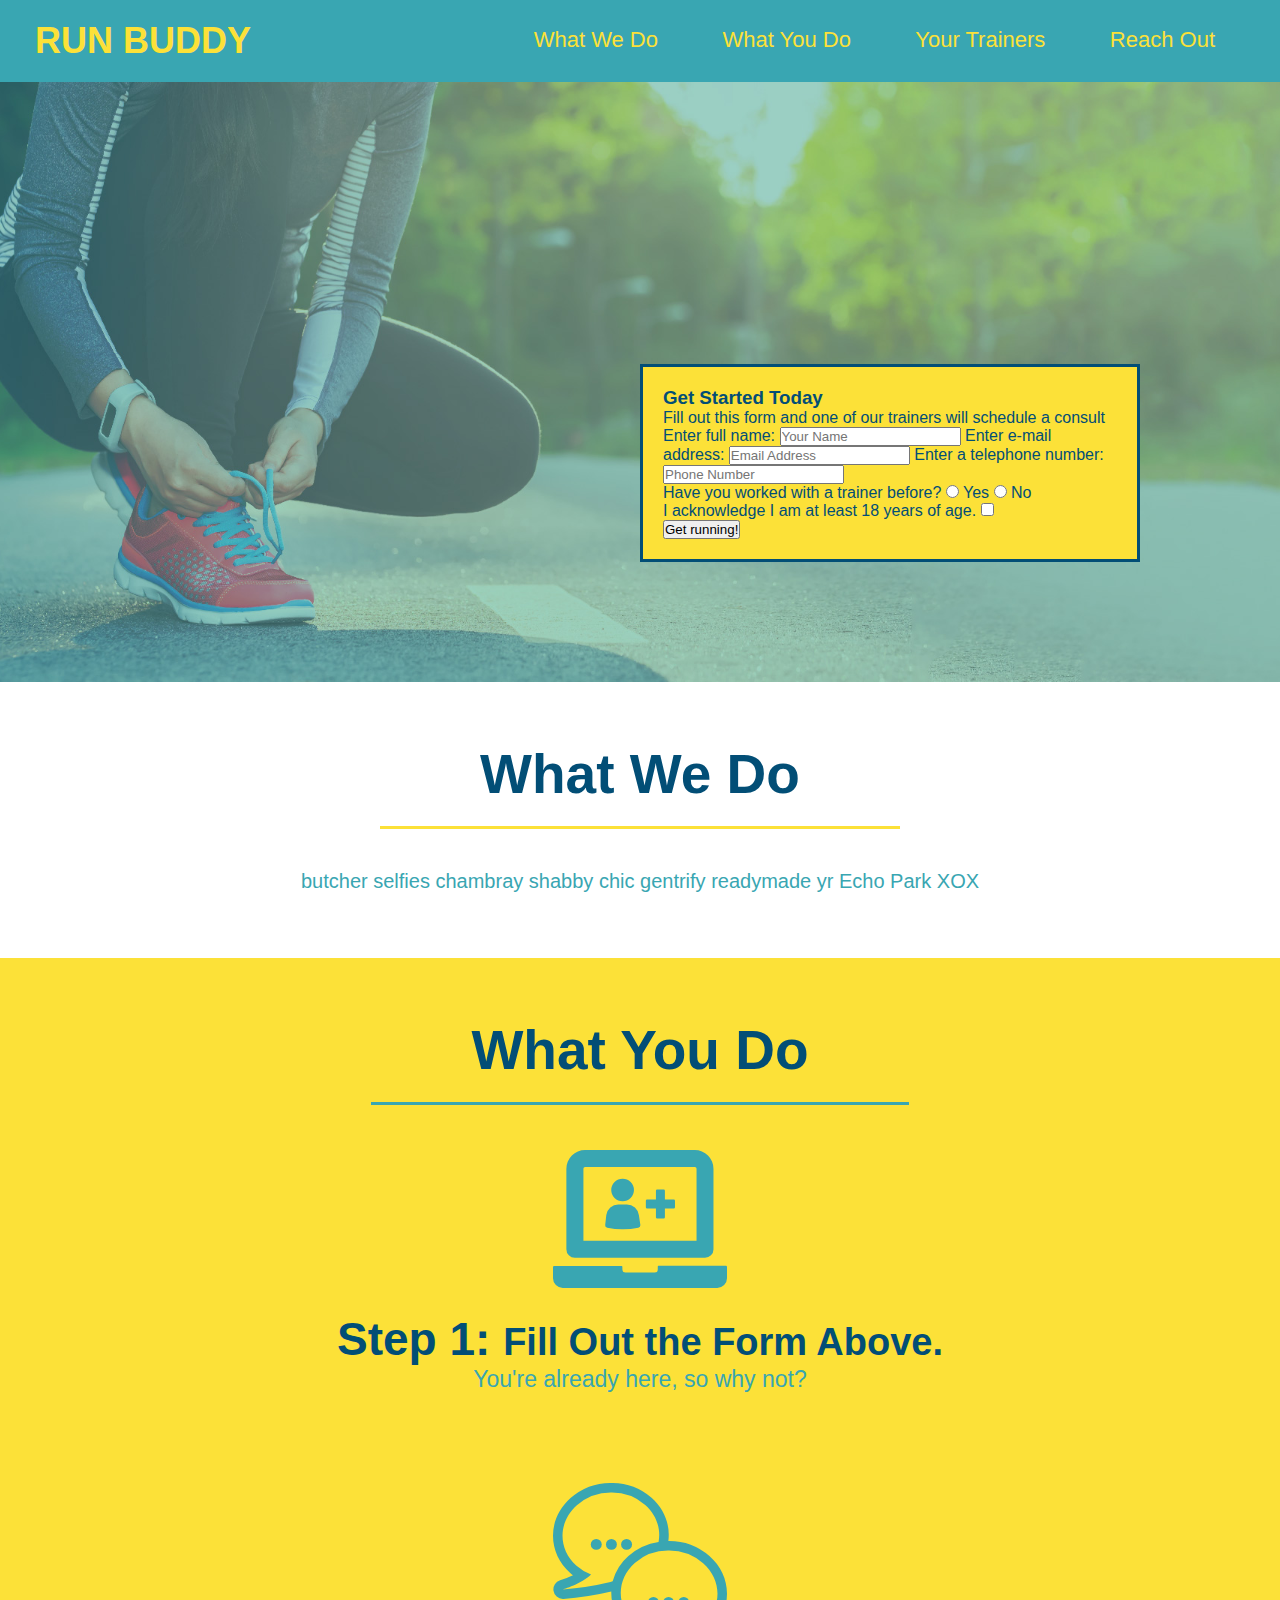
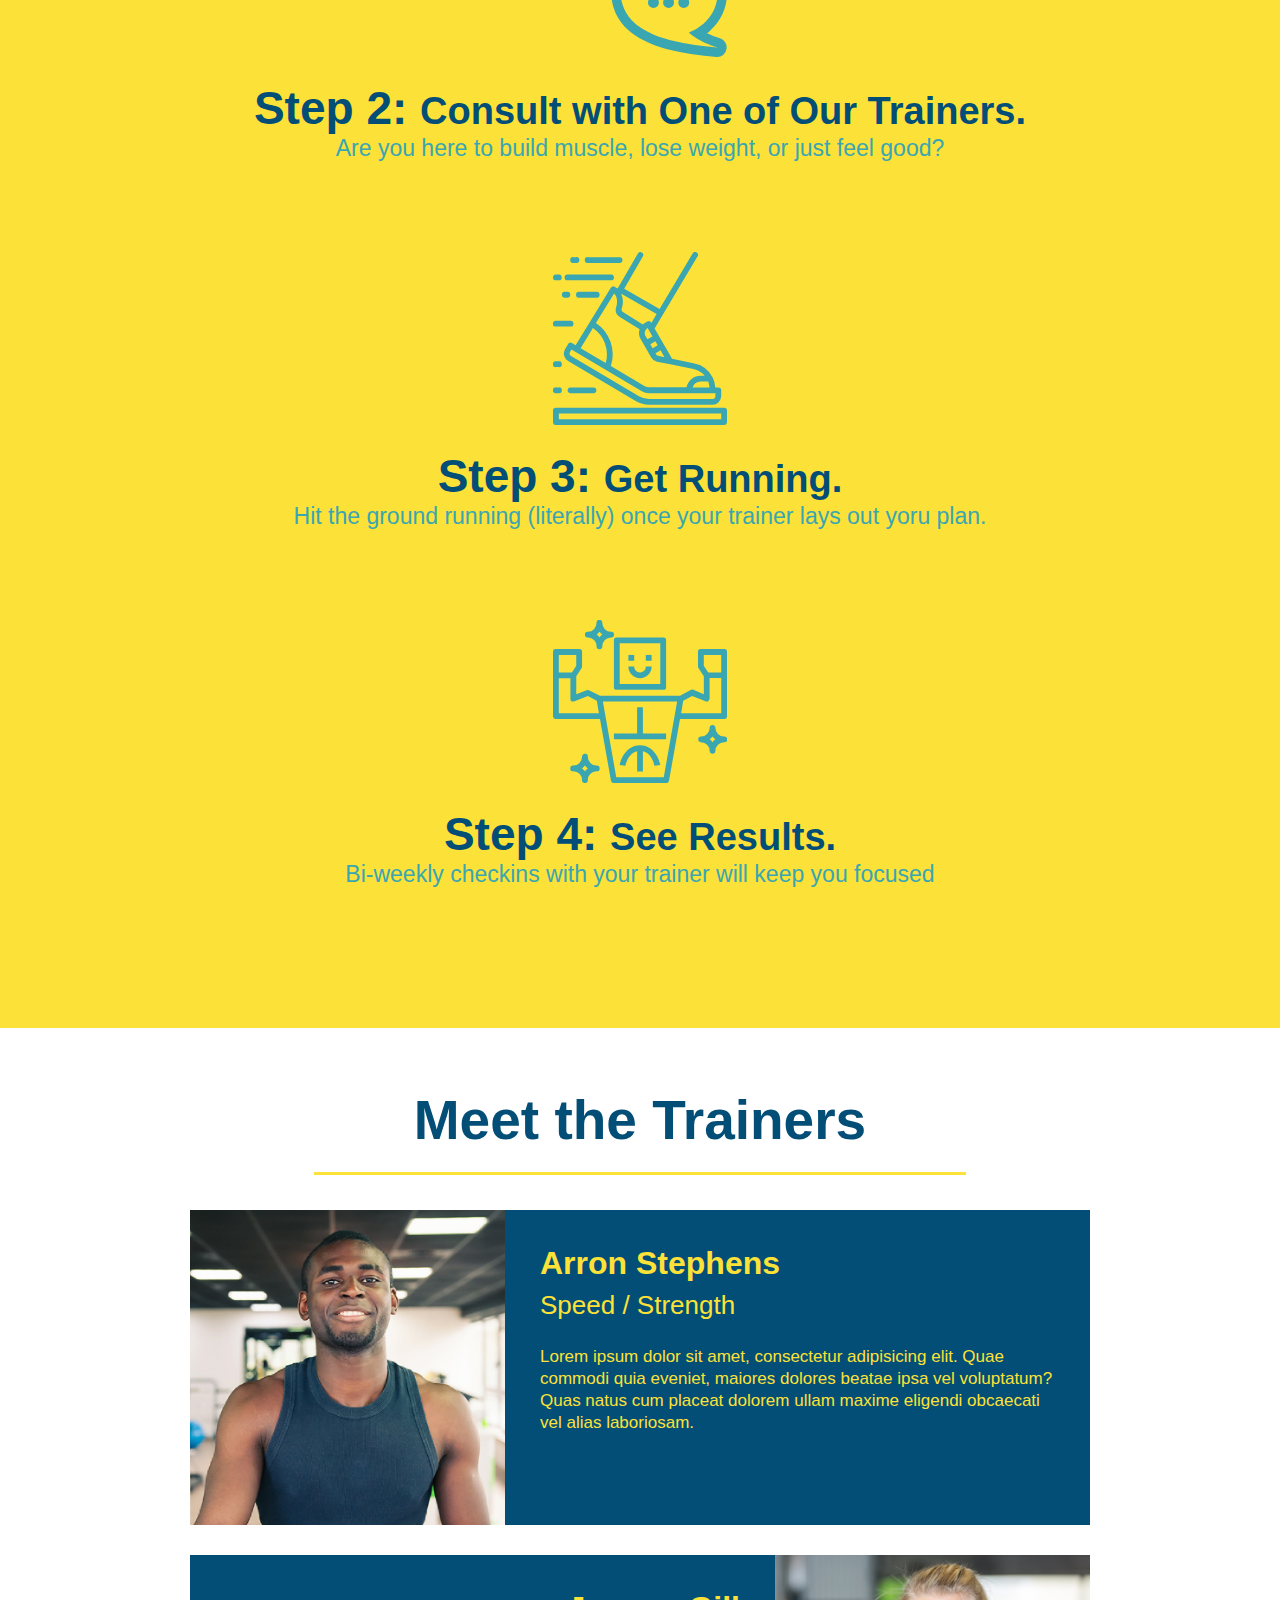
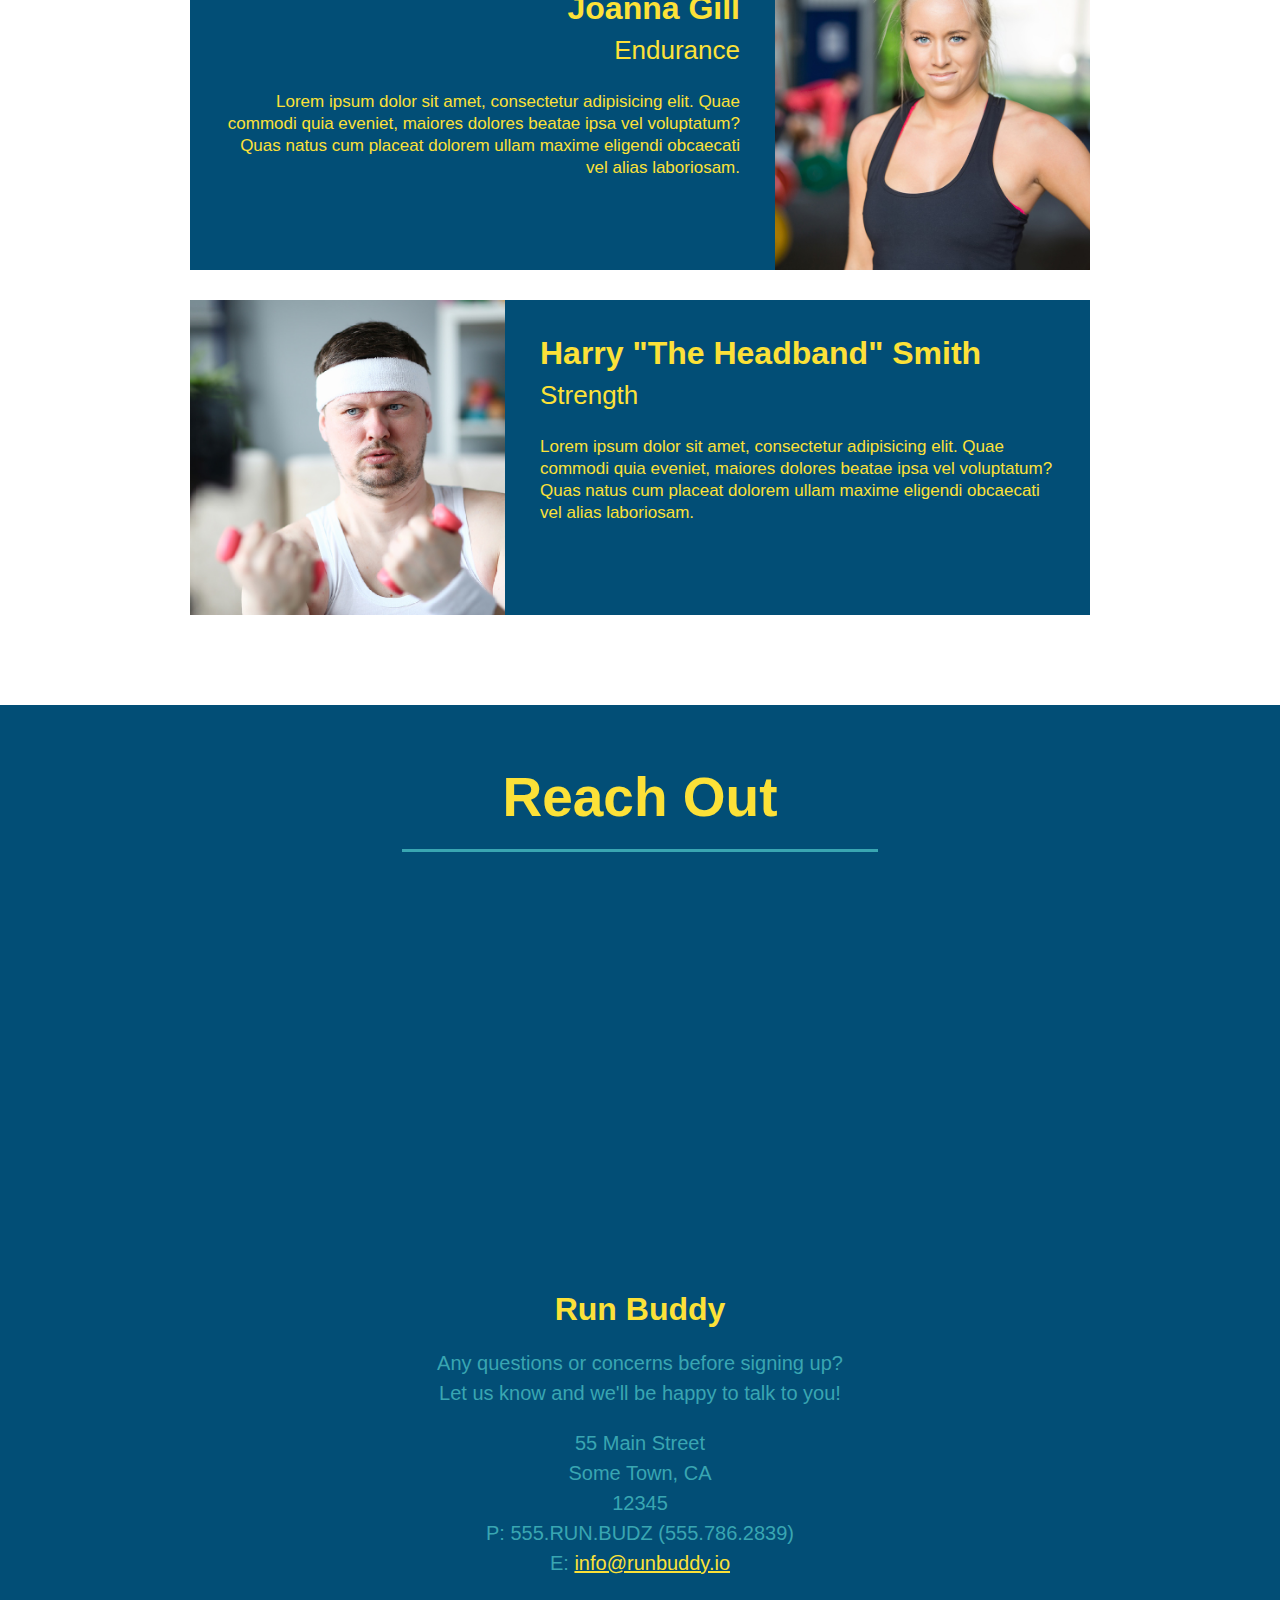
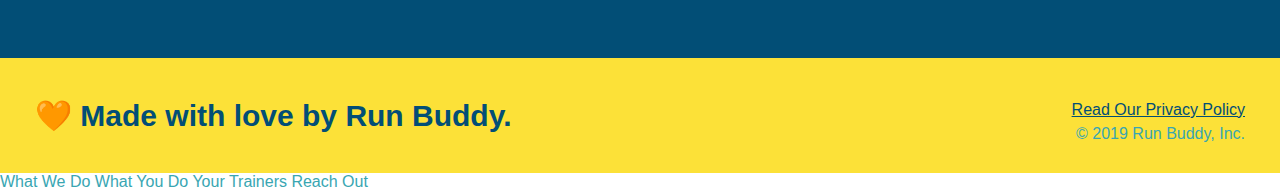
==== index.html @ 3f88b94c "privacy policy" ====
<!DOCTYPE html>
 <lang ="en">
    <head>
        <meta charset="UTF-8" />
        <title>Run Buddy</title>
        <link rel="stylesheet" href="./assets/css/style.css"/> 
    </head>
    
    <body>
        <!--navigation-->
        <header>
            <h1>
                <a href="/">RUN BUDDY</a>
            </h1>
            <nav><!-- Unordered list element -->
                <ul>
                <!-- List item element-->
                    <li>
                    <!-- Anchor element-->
                        <a href="#what-we-do">What We Do</a>
                    </li>
                    <li>
                        <a href="#what-you-do">What You Do</a>
                    </li>
                    <li>
                        <a href="#your-trainers">Your Trainers</a>
                    </li>
                    <li>
                        <a href="#reach-out">Reach Out</a>
                    </li>
                </ul>
            </nav>
        </header>

        <!--hero/jumbotron-->
        <section class="hero">
            <div class="hero-form">
                <h3>Get Started Today</h3>
                <p>Fill out this form and one of our trainers will schedule a consult</p>
                <!--Add form element-->
                <form>
                    <label for="name">Enter full name:</label>
                    <input type="text" placeholder="Your Name" name="name" id="name" />
                    <label for="email">Enter e-mail address:</label>
                    <input type="email" placeholder="Email Address" name="email" id="email"/>
                    <label for="phone">Enter a telephone number:</label>
                    <input type="tel" placeholder="Phone Number" name="phone" id="phone"/>
                    <p>
                        Have you worked with a trainer before?
                        <input type="radio" name="trainer-confirm" id="trainer-yes" />
                        <label for="trainer-yes">Yes</label>
                        <input type="radio" name="trainer-confirm" id="trainer-no"/>
                        <label for="trainer-no">No</label>
                    </p>
                    <p>
                        <label for="checkbox">
                            I acknowledge I am at least 18 years of age.
                        </label>
                        <input type="checkbox" name="age-confirm" id="age-confirm"/>
                    </p>
                    <button type="submit">
                        Get running!
                    </button>
                </form>
            </div>
        </section>
        <!--End hero-->
        <!--"what we do" section-->
        <section id="what-we-do" class="intro">
            <h2 class="section-title primary-border">What We Do</h2>
            <p>
                butcher selfies chambray shabby chic gentrify readymade yr Echo Park XOX
            </p>
        </section>

        <!--"what you do" section-->
        <section id="what-you-do" class="steps">
            <h2 class="section-title secondary-border">What You Do</h2>

            <div>
                <img src="./assets/images/step-1.svg" alt="" />
                <h3>Step 1: <span>Fill Out the Form Above.</span></h3>
                <p>You're already here, so why not?</p>
            </div>

            <div>
                <img src="./assets/images/step-2.svg" alt=""/>
                <h3>Step 2: <span>Consult with One of Our Trainers.</span></h3>
                <p>Are you here to build muscle, lose weight, or just feel good?</p>
            </div>

            <div>
                <img src="./assets/images/step-3.svg" alt=""/>
                <h3>Step 3: <span>Get Running.</span></h3>
                <p>Hit the ground running (literally) once your trainer lays out yoru plan.</p>
            </div>

            <div>
                <img src="./assets/images/step-4.svg" alt=""/>
                <h3>Step 4: <span>See Results.</span></h3>
                <p>Bi-weekly checkins with your trainer will keep you focused</p>
            </div>
        </section>

        <!--"meet the trainers" section-->
        <section id="your-trainers" class="trainers">
            <h2 class="section-title primary-border">Meet the Trainers</h2>
            <article class="trainer">
                <img src="./assets/images/trainer-1.jpg" alt="Arron Stephens in his workout clothes, ready to pump iron" />
                <div class="trainer-bio text-left">
                    <h3>Arron Stephens</h3>
                    <h4>Speed / Strength</h4>
                    <p>
                        Lorem ipsum dolor sit amet, consectetur adipisicing elit. Quae commodi quia eveniet, maiores dolores beatae ipsa vel voluptatum? Quas natus cum placeat dolorem ullam maxime eligendi obcaecati vel alias laboriosam.
                    </p>
                </div>
            </article>

            <article class="trainer">
                <div class="trainer-bio text-right">
                    <h3>Joanna Gill</h3>
                    <h4>Endurance</h4>
                    <p>
                        Lorem ipsum dolor sit amet, consectetur adipisicing elit. Quae commodi quia eveniet, maiores dolores beatae ipsa vel voluptatum? Quas natus cum placeat dolorem ullam maxime eligendi obcaecati vel alias laboriosam.
                    </p>
                </div>
                <img src="./assets/images/trainer-2.jpg" alt="Joanna Gill cooling off after a workout." />
            </article>

            <article class="trainer">
                <img src="./assets/images/trainer-3.jpg" alt="Harry Smith wearing a headband and lifting comically small pink weights." />
                <div class="trainer-bio text-left">
                    <h3>Harry "The Headband" Smith</h3>
                    <h4>Strength</h4>
                    <p>
                        Lorem ipsum dolor sit amet, consectetur adipisicing elit. Quae commodi quia eveniet, maiores dolores beatae ipsa vel voluptatum? Quas natus cum placeat dolorem ullam maxime eligendi obcaecati vel alias laboriosam.
                    </p>
                </div>
            </article>
        </section>

        <!--"reach out" section-->
        <section id="reach-out" class="contact">
            <h2 class="section-title secondary-border">Reach Out</h2>
            <div class="contact-info">
                <iframe
                src="https://www.google.com/maps/embed?pb=!1m18!1m12!1m3!1d3448.711179416343!2d-81.61098328448143!3d30.188243318719316!2m3!1f0!2f0!3f0!3m2!1i1024!2i768!4f13.1!3m3!1m2!1s0x88e5c95e7682c1e1%3A0xcb2c63f0a51d04d1!2s10369%20Tawa%20Trail%2C%20Jacksonville%2C%20FL%2032257!5e0!3m2!1sen!2sus!4v1603055325227!5m2!1sen!2sus" 
                height="400"
                width="400"
                frameborder="0" 
                style="border:0;" 
                allowfullscreen=""
                >
                </iframe>
            </div>
            <div class="contact-info">
                <h3>Run Buddy</h3>
                <p>
                    Any questions or concerns before signing up?
                    <br />
                    Let us know and we'll be happy to talk to you!
                </p>
                <address>
                    55 Main Street <br />
                    Some Town, CA <br />
                    12345<br />
                    P: 555.RUN.BUDZ (555.786.2839)<br/>
                    E: <a href="mailto:info@runbuddy.io">info@runbuddy.io</a>
                </address>
            </div>
        </section>

        <!--footer-->
        <footer>
            <h2> &#129505 Made with love by Run Buddy.</h2>
            <div>
                <a href="./privacypolicy.html">Read Our Privacy Policy</a><br />
                &copy; 2019 Run Buddy, Inc.
            </div>
        </footer>
        What We Do What You Do Your Trainers Reach Out
    </body>
</html>
---- assets/css/style.css ----
* {
    margin: 0;
    padding: 0;
    box-sizing: border-box;
}

body {
    /* I'm a CSS comment! */
    color: #39a6b2;
    font-family: Helvetica, Arial, sans-serif;
}
header {
    padding: 20px 35px;
    background-color: #39a6b2;
}
header h1 {
    font-weight: bold;
    font-size: 36px;
    color: #fce138;
    margin: 0;
    display: inline;
}

header a {
    text-decoration: none;
    color:#fce138;
}

header nav {
    float: right;
    margin: 7px 0;
}

header nav ul li {
    display: inline;
}

header nav ul li a{
    margin: 0 30px;
    font-weight: lighter;
    font-size: 22px;
}

footer{
    background: #fce138;
    width: 100%;
    padding: 40px 35px;
}

footer h2{
    display: inline;
    color: #024e76;
    font-size: 30px;
    margin: 0;
}

footer div{
    float:right;
    line-height: 1.5;
    text-align: right;
}

footer a {
    color: #024e76;
}
section {
    padding: 60px;
}
.hero {
    background-image: url("../images/hero-bg.jpg");
    height: 600px;
    background-size: cover;
    background-position: center;
    position: relative;
}
.hero-form {
    background-color: #fce138;
    padding: 20px;
    width: 500px;
    color: #024e76;
    border: solid 3px #024e76;
    position: absolute;
    bottom: 120px;
    right: 140px;
}

.intro {
    text-align: center;
}


.intro p {
    line-height: 1.7;
    color: #39a6b2;
    width: 80%;
    font-size: 20px;
    margin: 0 auto;
}

.steps {
    text-align: center;
    background: #fce138;
}

.section-title {
    font-size: 55px;
    display: inline-block;
    padding: 0 100px 20px 100px;
    border-bottom: 3px solid;
    margin-bottom: 35px;
    color: #024e76;
}

.primary-border {
    border-color: #fce138;
}

.secondary-border {
    border-color: #39a6b2;
}

.steps div{
    margin-bottom: 80px;
}

.steps img{
    width: 15%;
    margin: 10px 0;
}

.steps h3 {
    color: #024e76;
    font-size: 46px;
    margin-top: 10px;
}

.steps p {
    color: #39a6b2;
    font-size: 23px;
}

.steps span {
    font-size: 38px;
}

.trainers {
    text-align: center;
}

.trainer {
    width: 900px;
    margin: 0 auto 30px auto;
    background: #024e76;
    color: #fce138;
    overflow: auto;
}

.trainer img {
    width: 35%;
    float: left;
}

.trainer-bio {
    padding: 35px;
    float: left;
    width: 65%;
}

.text-left {
    text-align: left;
}

.text-right {
    text-align: right;
}

.trainer-bio h3 {
    font-size: 32px;
    margin-bottom: 8px;
}

.trainer-bio h4 {
    font-weight: lighter;
    font-size: 26px;
    margin-bottom: 25px;
}

.trainer-bio p {
    font-size: 17px;
    line-height: 1.3;
}

.contact {
    text-align: center;
    background: #024e76;
}


.contact h2 {
    color: #fce138;
}

.contact-info iframe {
    width: 400px;
    height: 400px;
}

.contact-info div {
    width: 410px;
    display: inline-block;
    vertical-align: top;
    text-align: left;
    margin: 30px 0 0 60px;
    color: white;
}

.contact-info h3 {
    color: #fce138;
    font-size: 32px;
}

.contact-info p, .contact-info address {
    margin: 20px 0;
    line-height: 1.5;
    font-size: 20px;
    font-style: normal;
}

.contact-info a {
    color: #fce138;
}
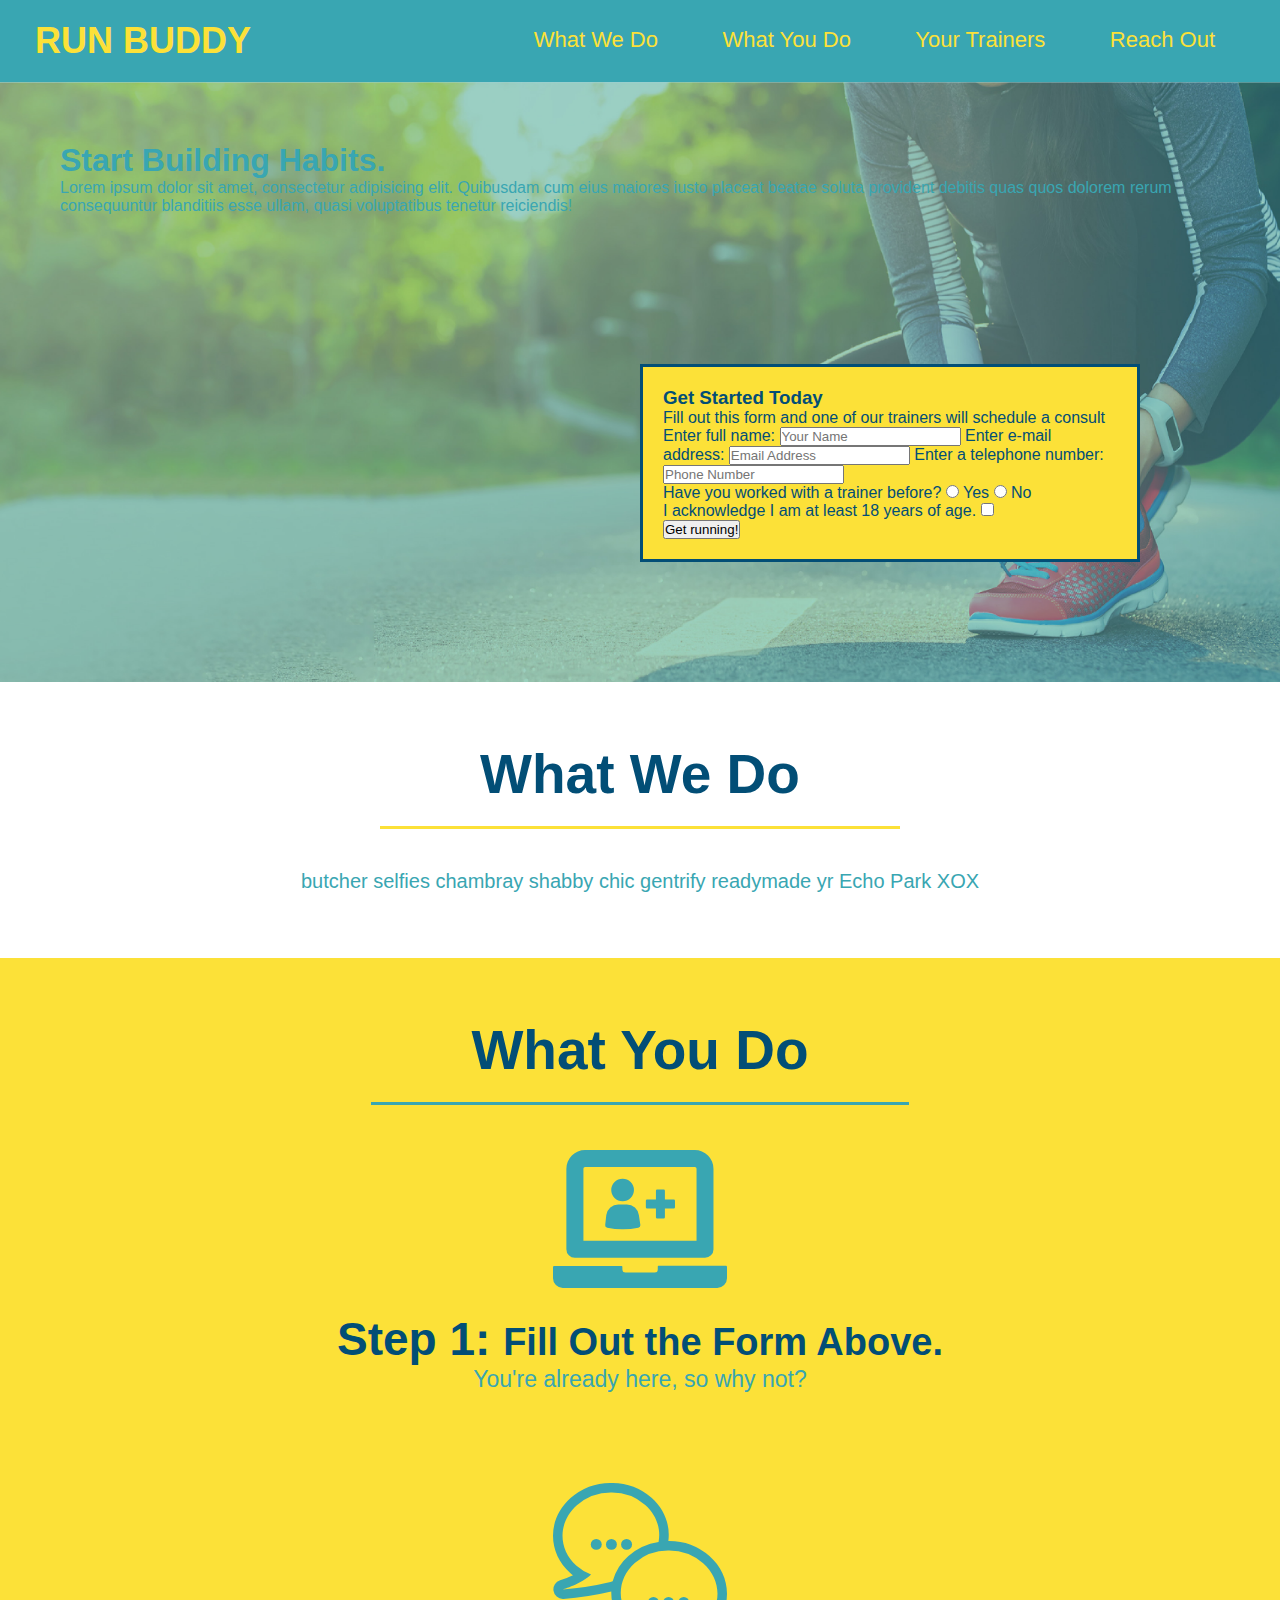
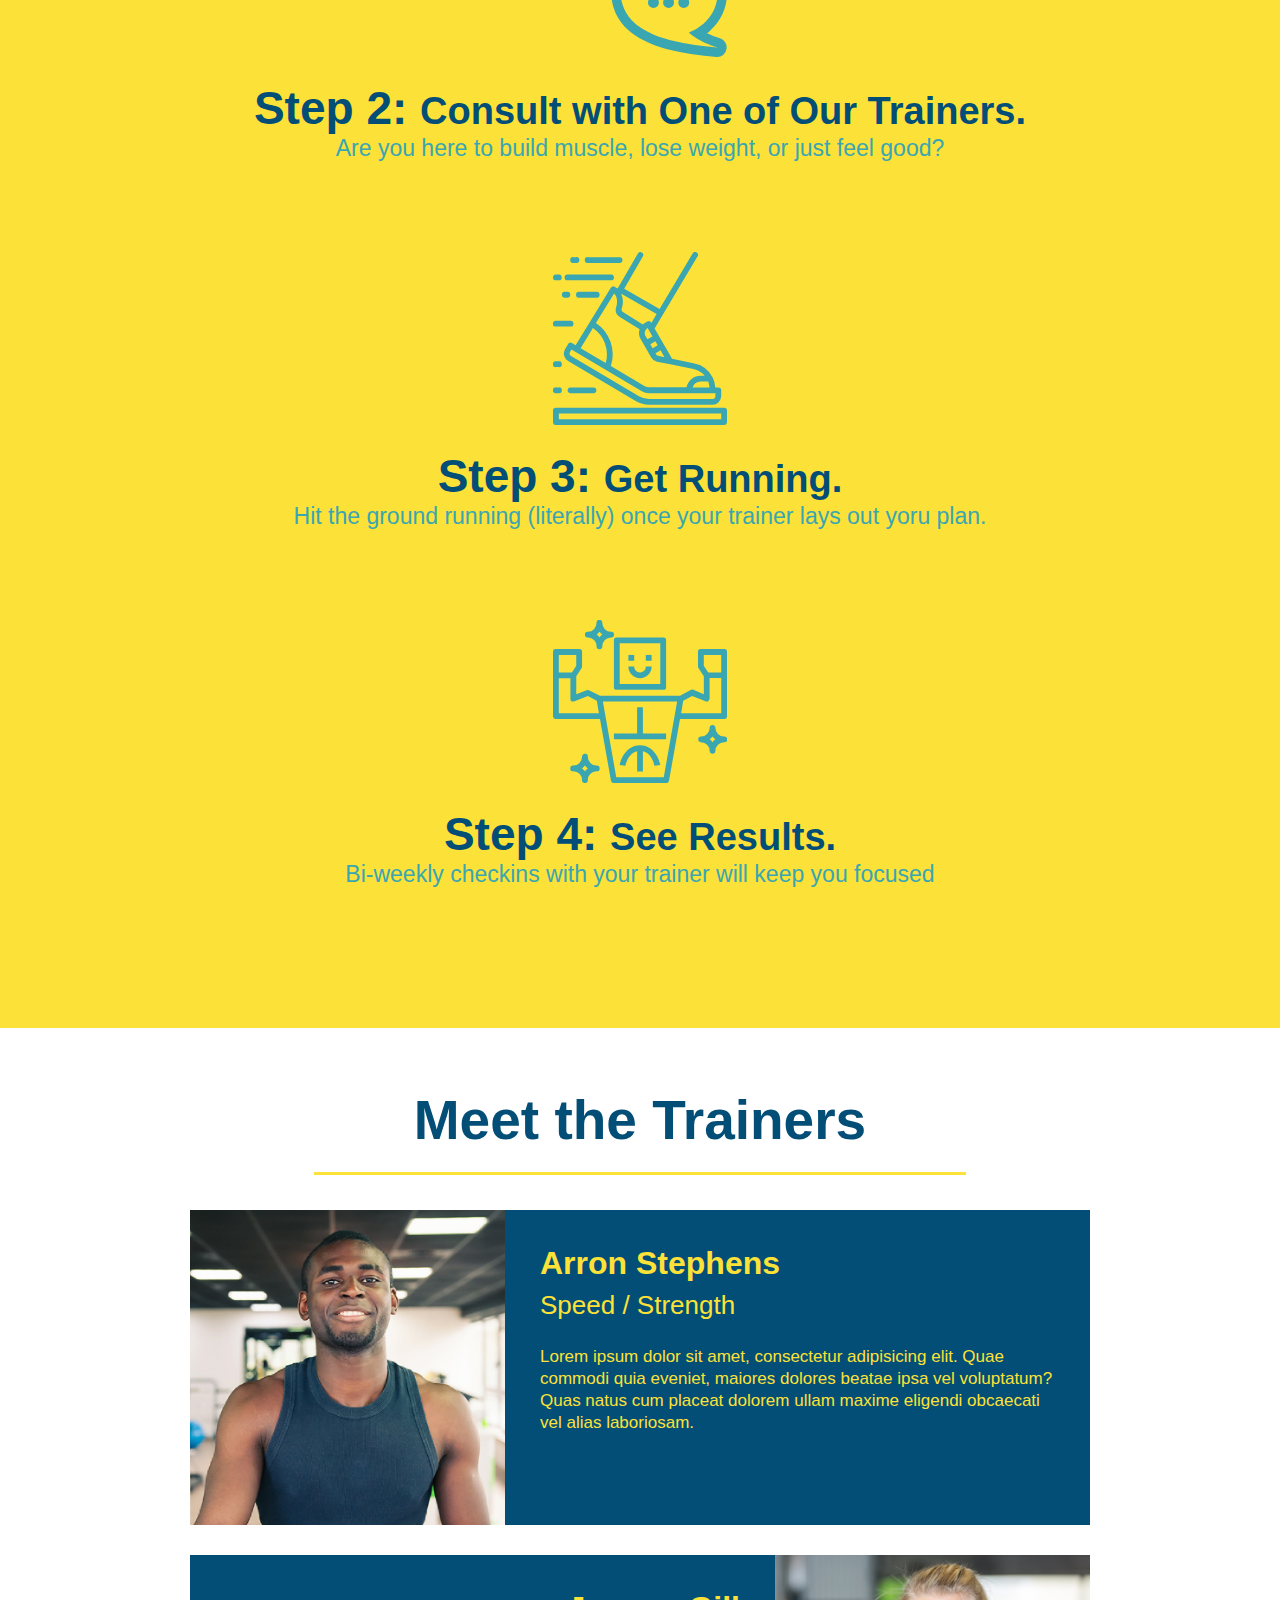
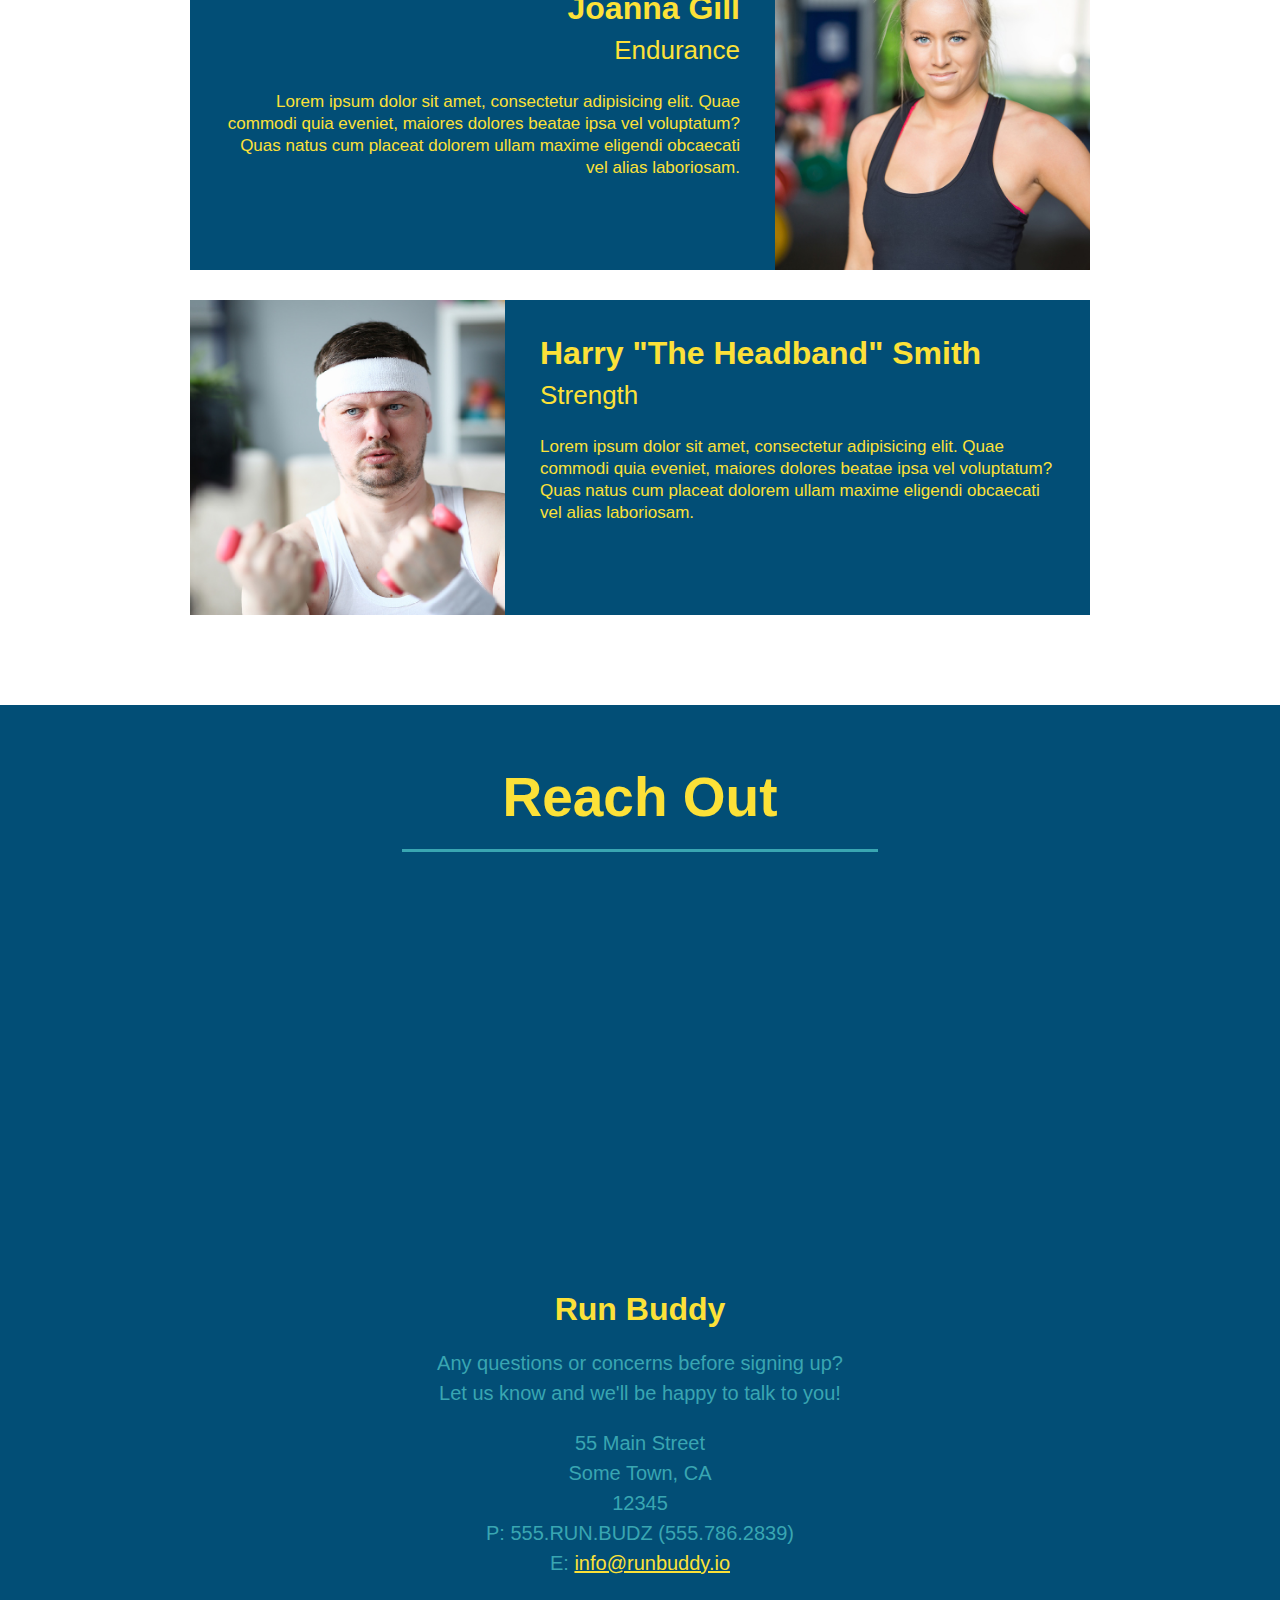
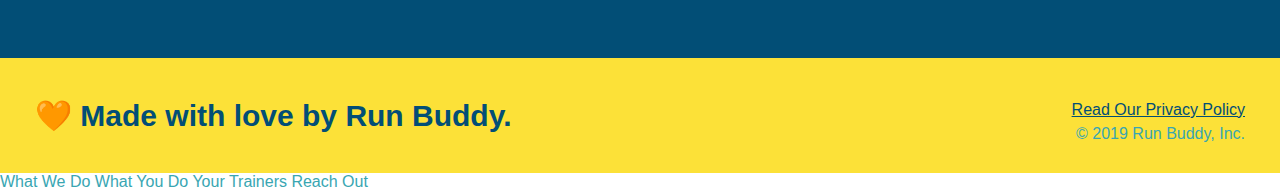
==== commit 4fa2de37: "add content to hero, replace image" ====
--- a/index.html
+++ b/index.html
@@ -34,6 +34,12 @@
 
         <!--hero/jumbotron-->
         <section class="hero">
+            <div>
+                <h1>Start Building Habits.</h1>
+                <p>
+                    Lorem ipsum dolor sit amet, consectetur adipisicing elit. Quibusdam cum eius maiores iusto placeat beatae soluta provident debitis quas quos dolorem rerum consequuntur blanditiis esse ullam, quasi voluptatibus tenetur reiciendis!
+                </p>
+            </div>
             <div class="hero-form">
                 <h3>Get Started Today</h3>
                 <p>Fill out this form and one of our trainers will schedule a consult</p>
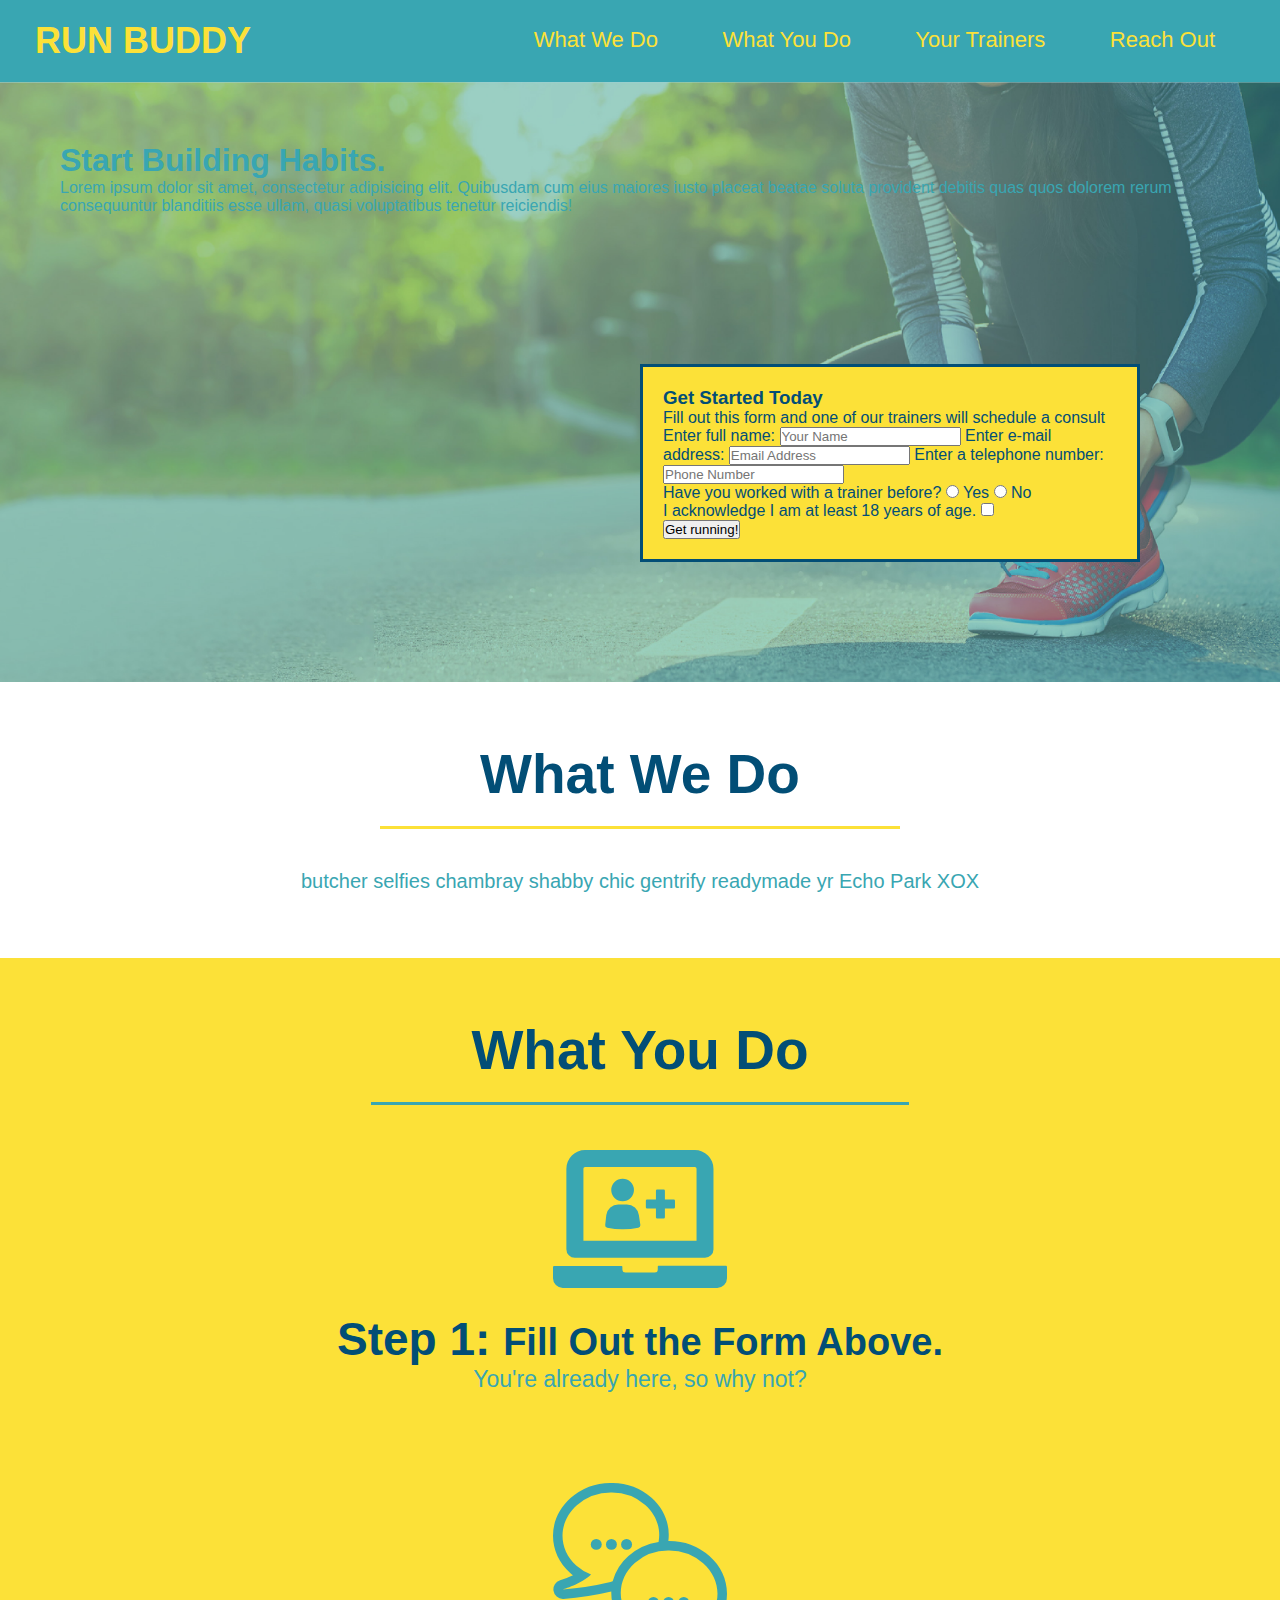
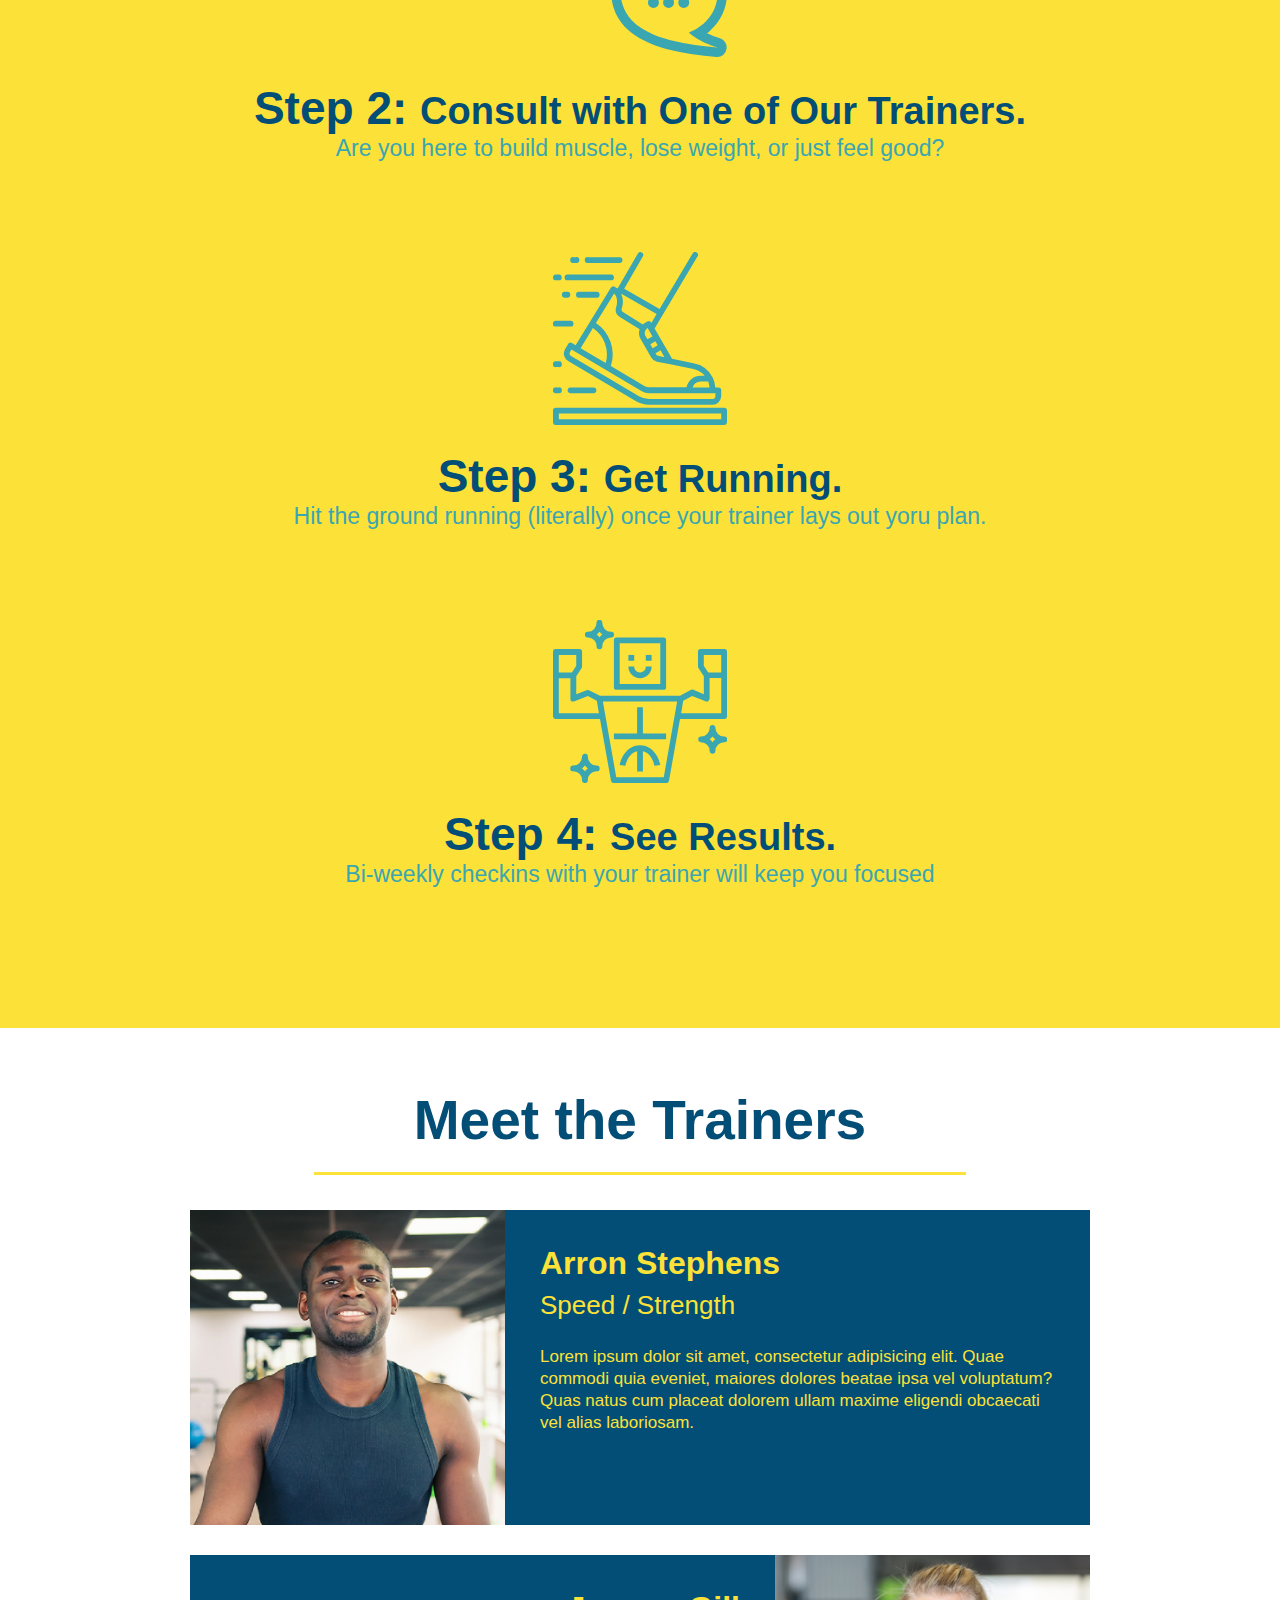
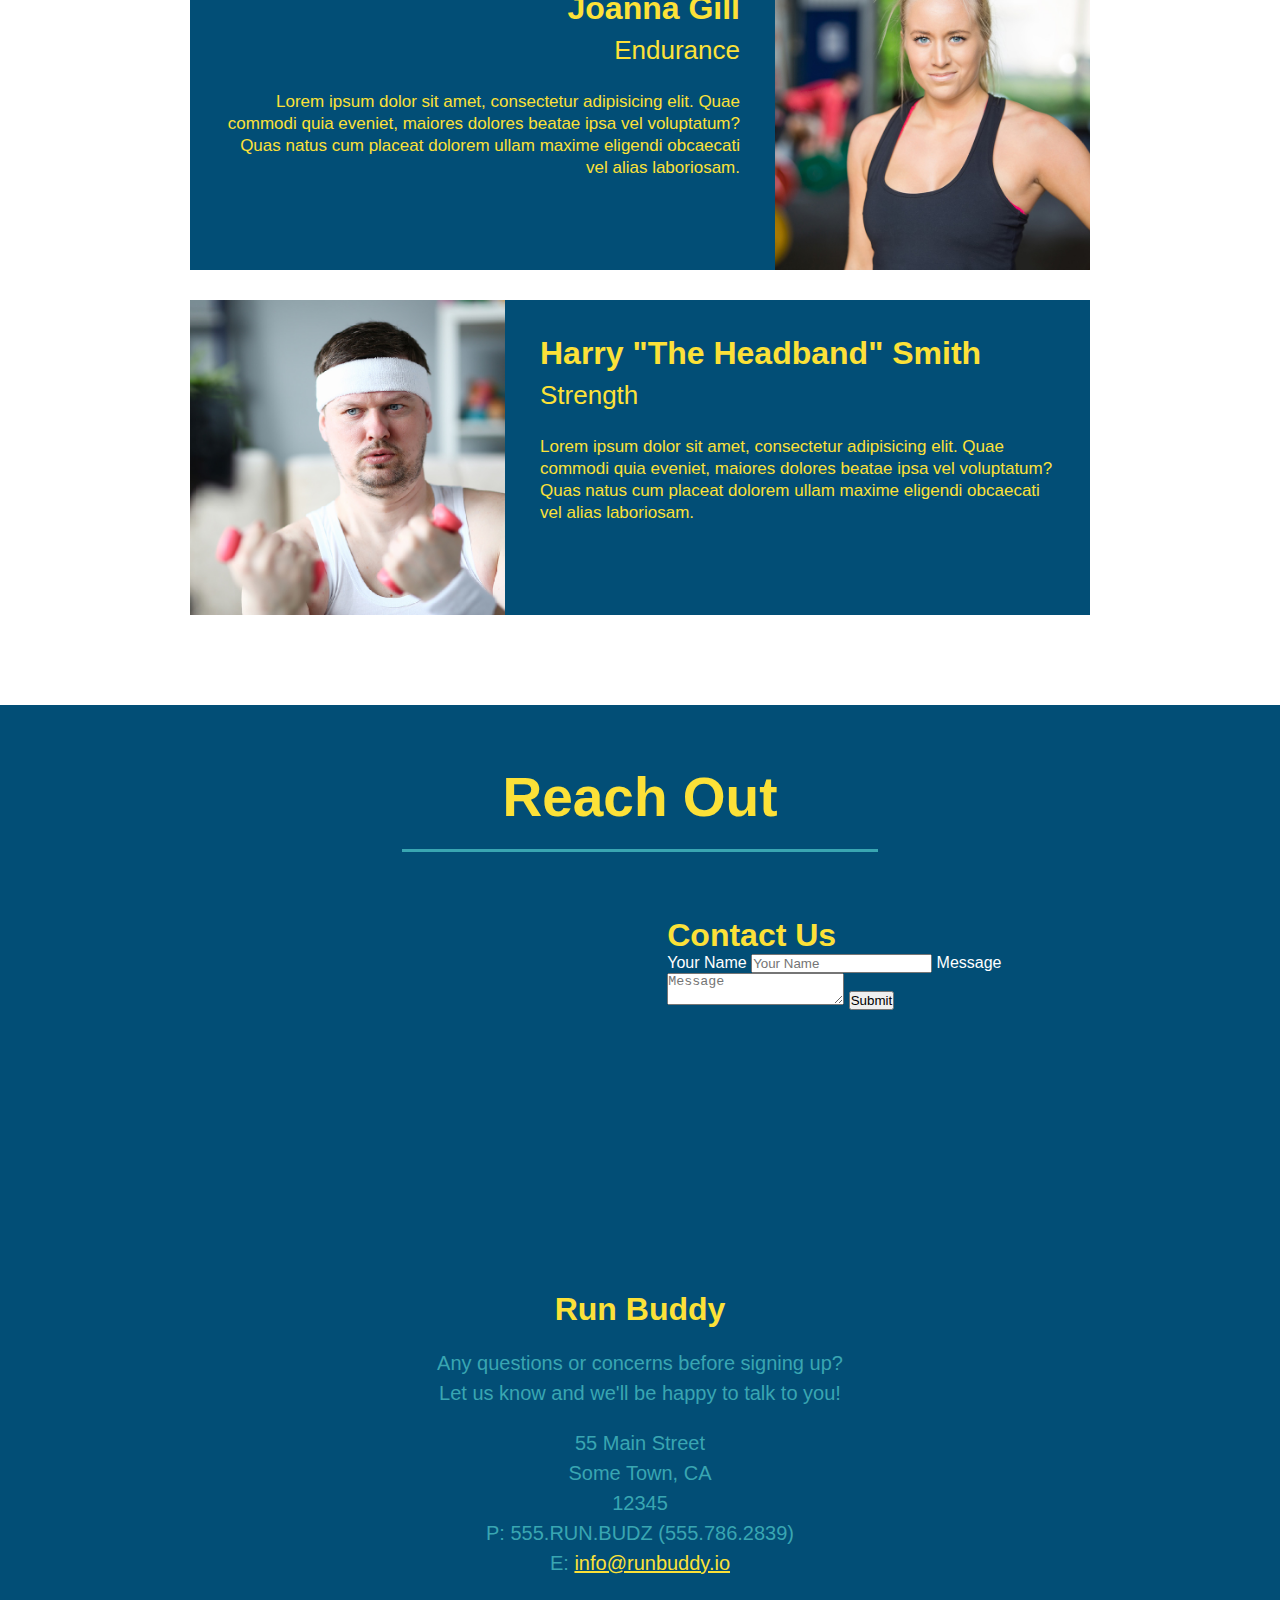
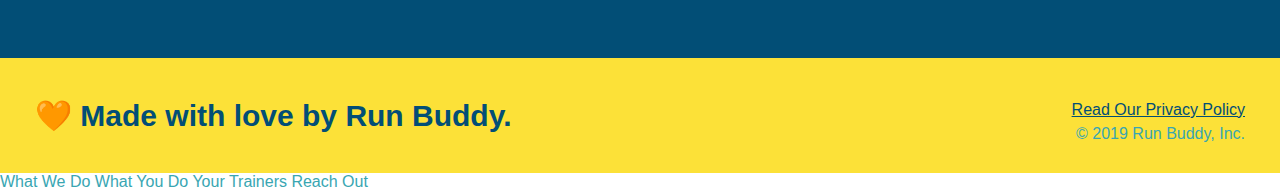
==== commit c4b15cb2: "add contact form" ====
--- a/index.html
+++ b/index.html
@@ -158,6 +158,18 @@
                 allowfullscreen=""
                 >
                 </iframe>
+                <div class="contact-form">
+                    <h3>Contact Us</h3>
+                    <form>
+                        <label for="contact-name">Your Name</label>
+                        <input type="text" id="contact-name" placeholder="Your Name"/>
+
+                        <label for="contact-message">Message</label>
+                        <textarea id="contact-message" placeholder="Message"></textarea>
+
+                        <button type="submit">Submit</button>
+                    </form>
+                </div>
             </div>
             <div class="contact-info">
                 <h3>Run Buddy</h3>
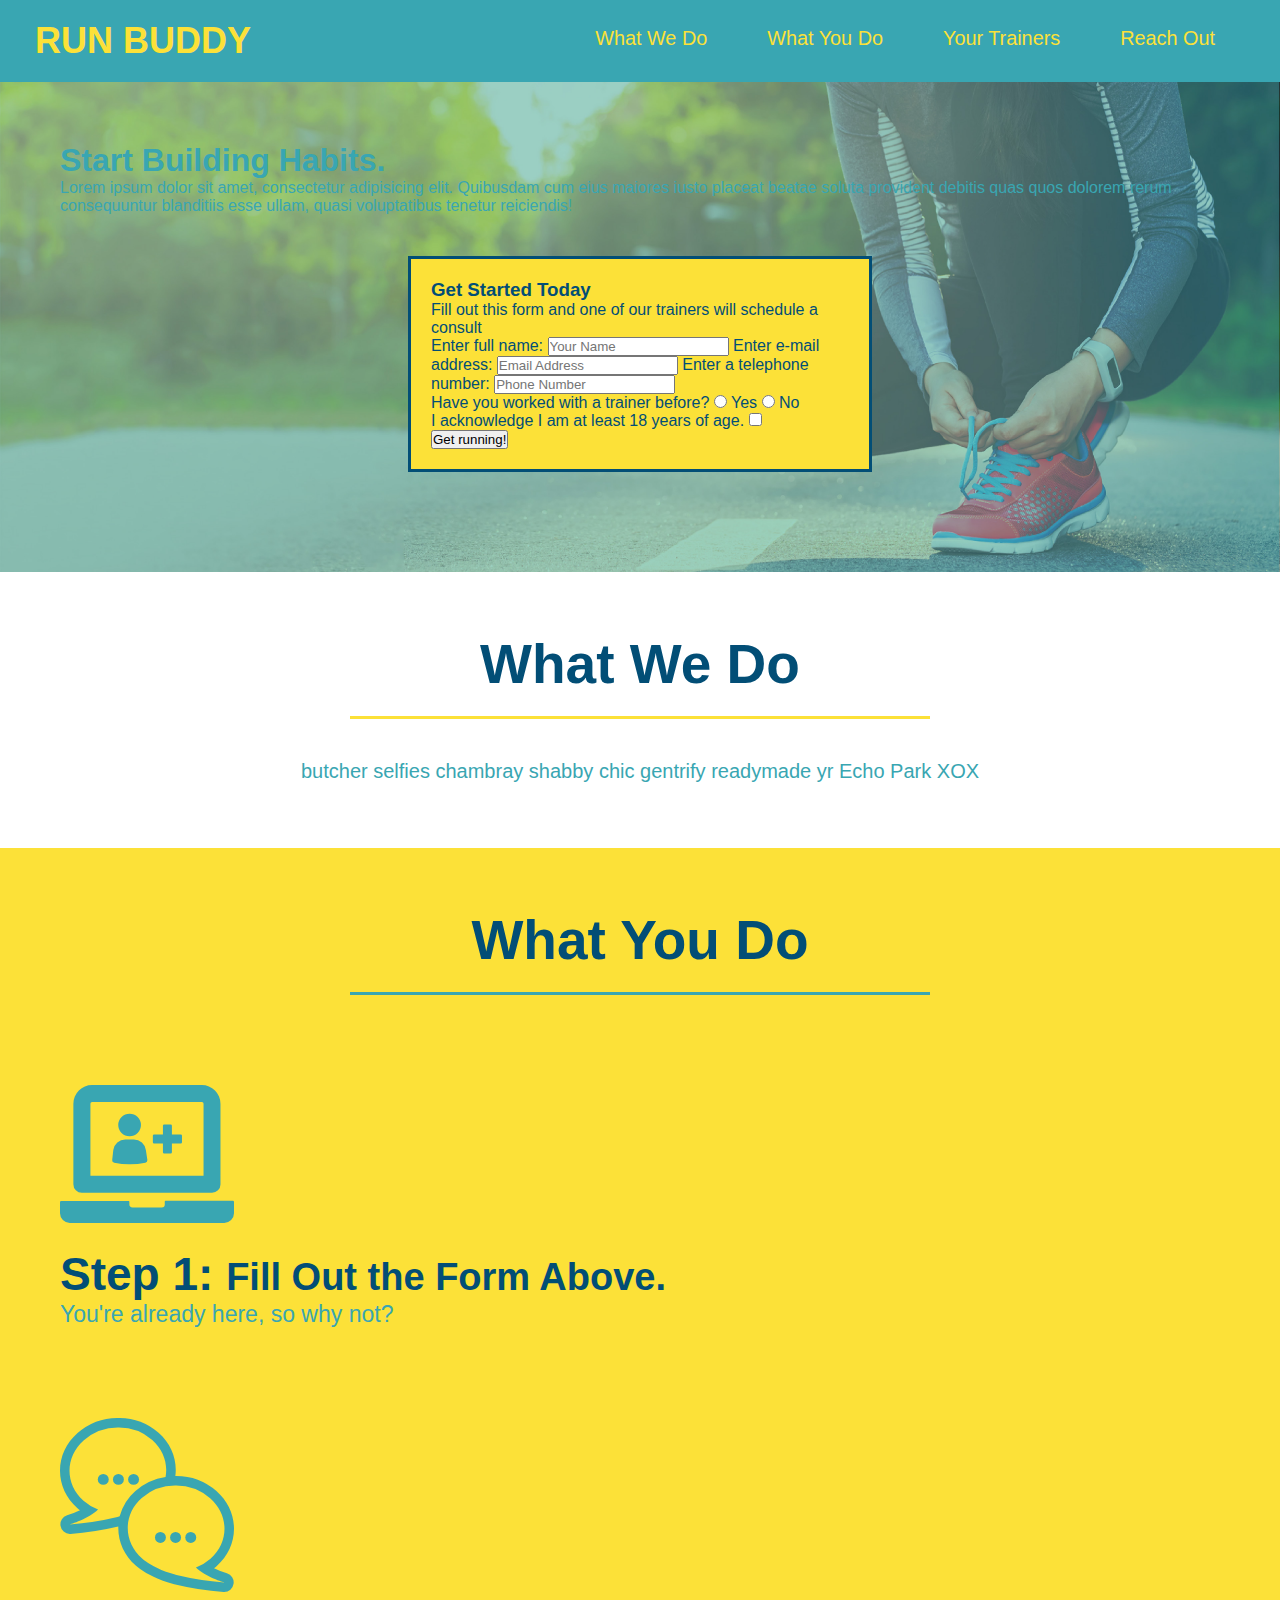
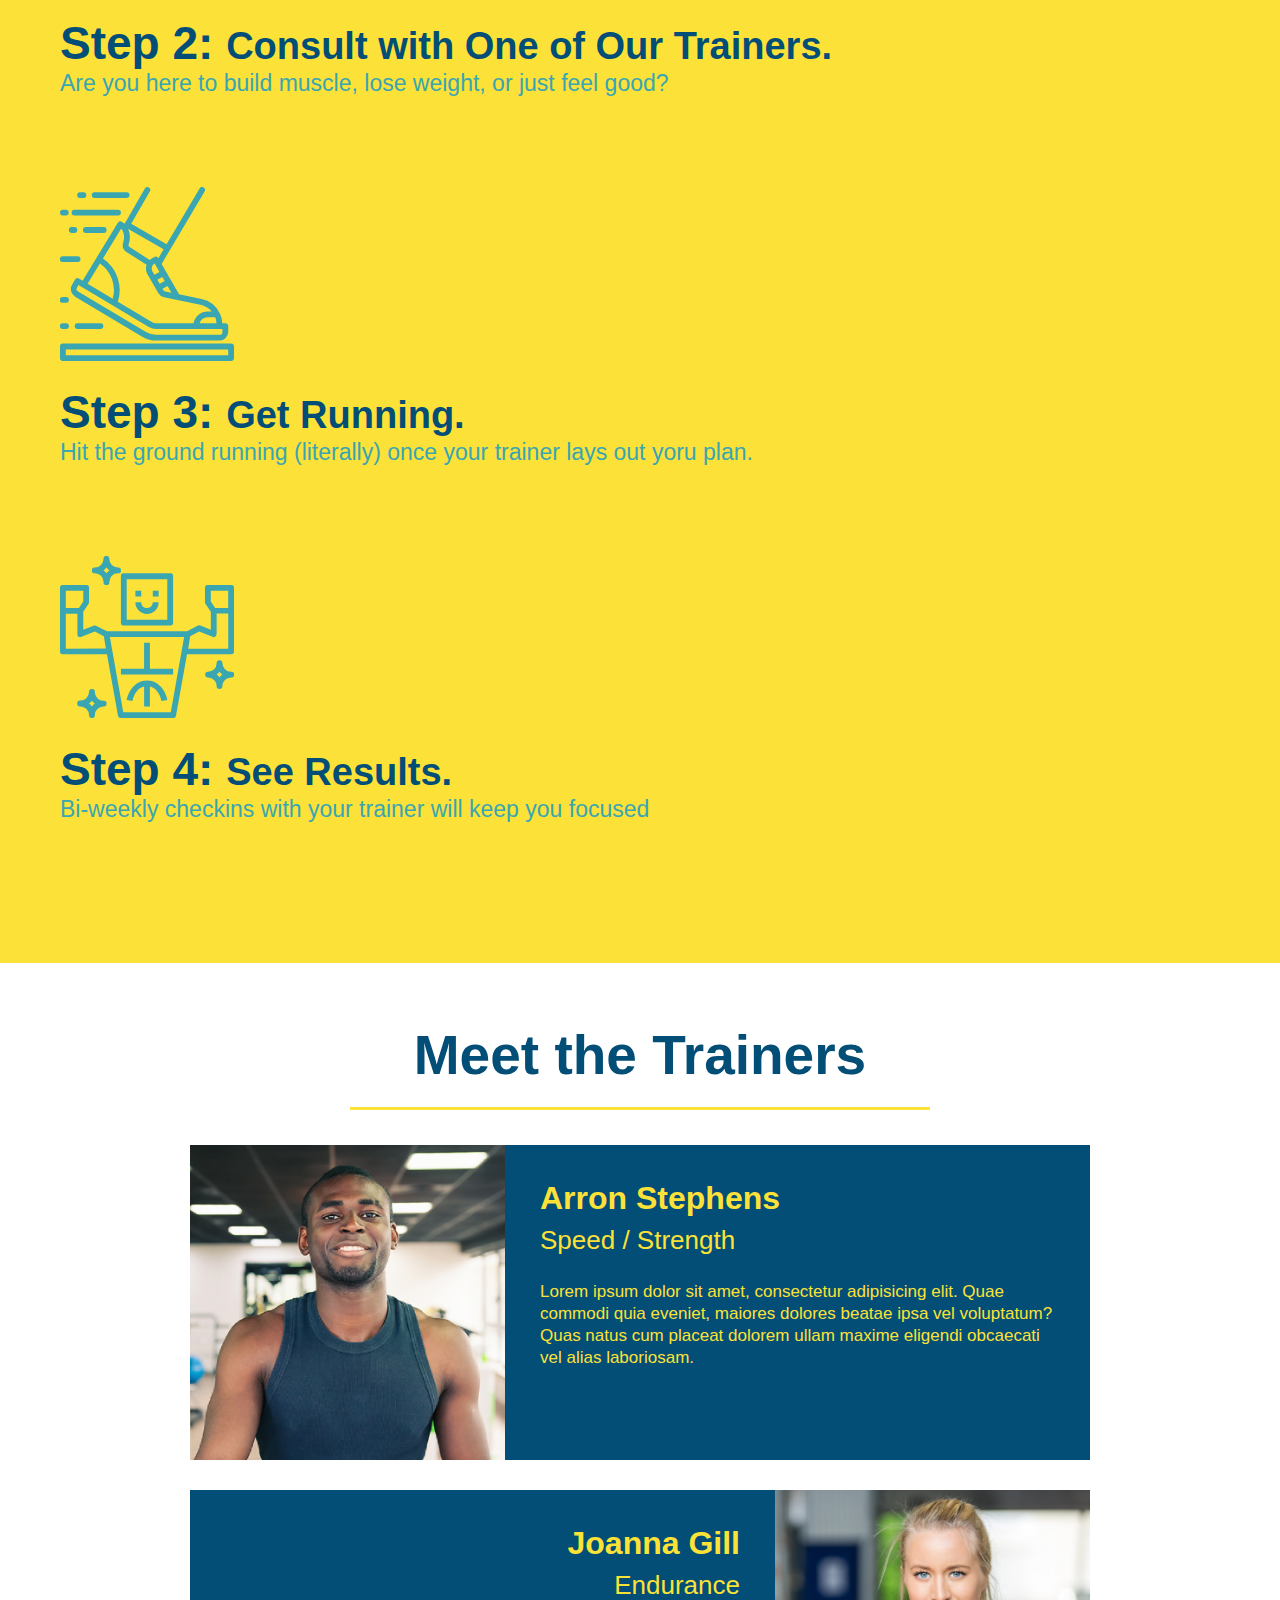
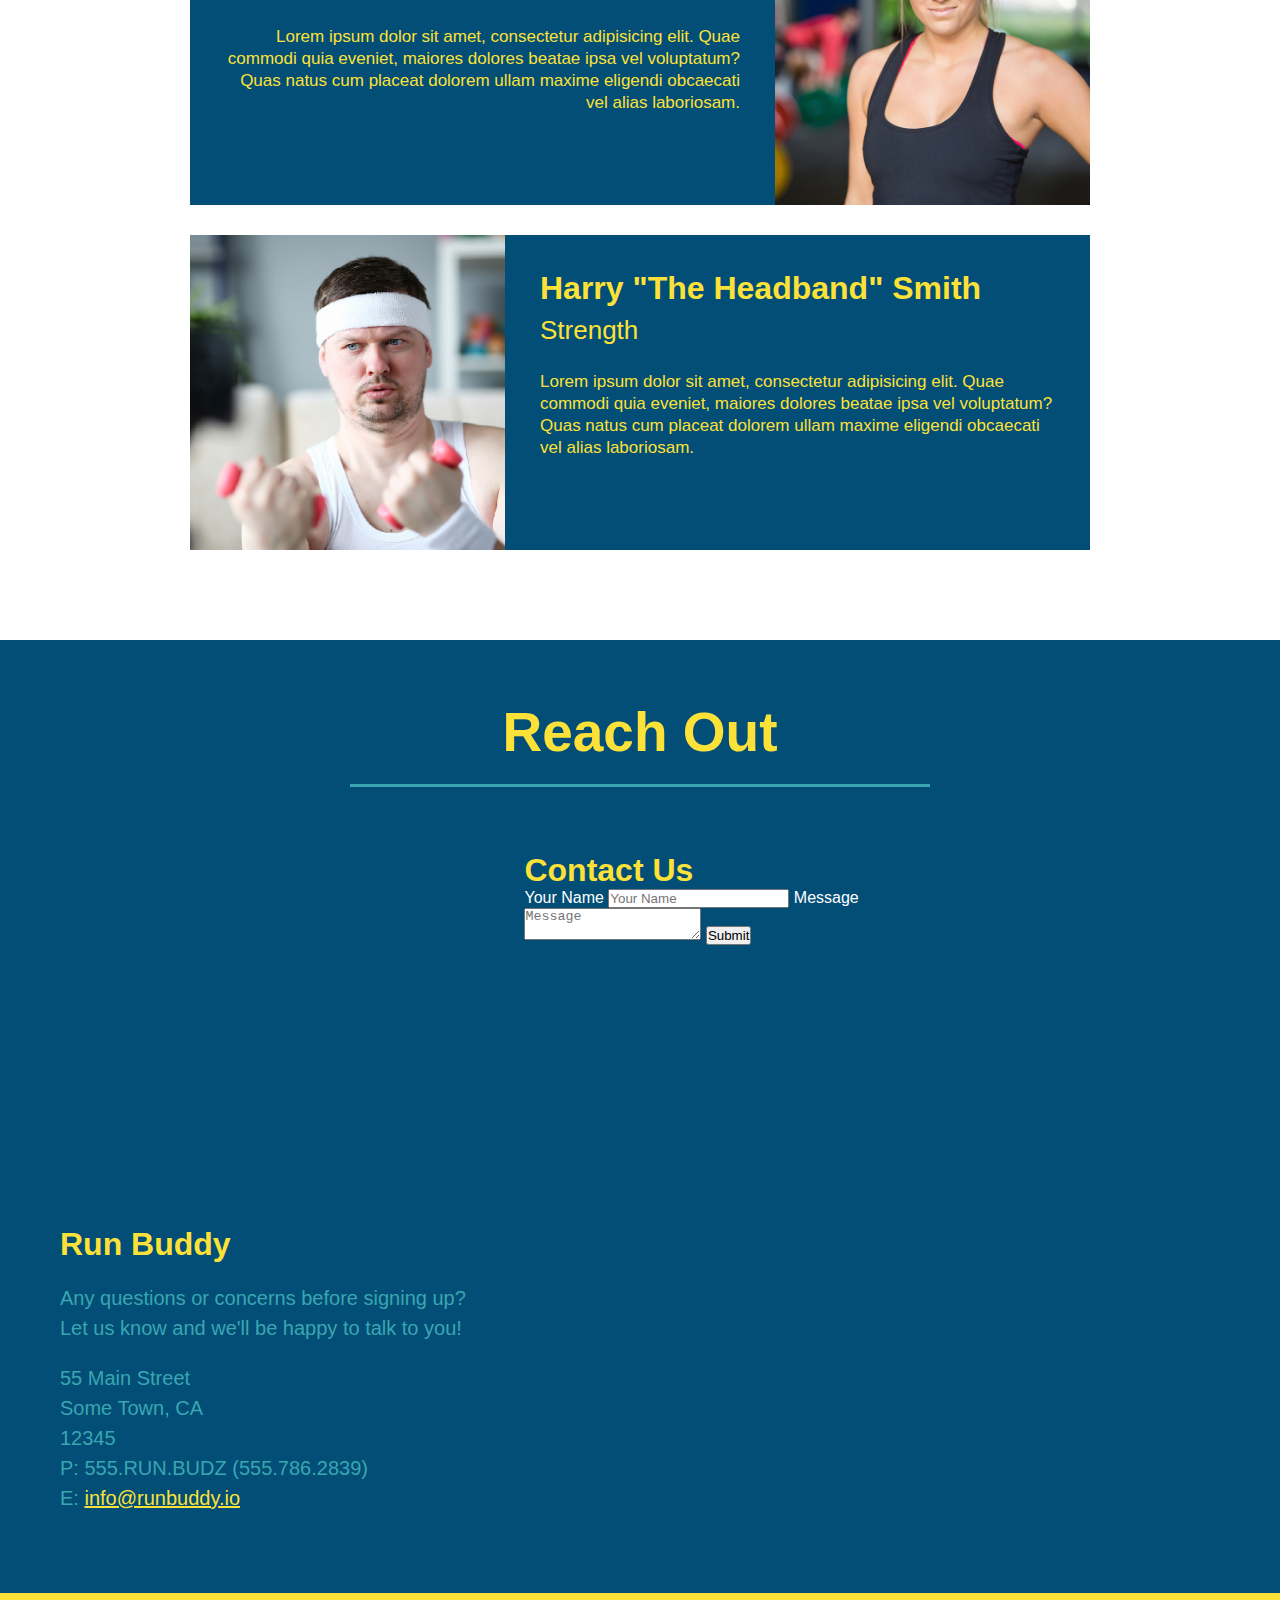
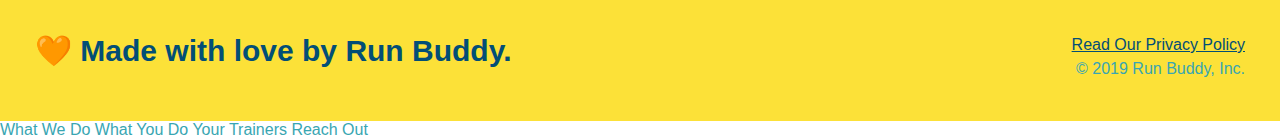
==== commit 16791464: "flexbox styling to body" ====
--- a/index.html
+++ b/index.html
@@ -73,7 +73,11 @@
         <!--End hero-->
         <!--"what we do" section-->
         <section id="what-we-do" class="intro">
-            <h2 class="section-title primary-border">What We Do</h2>
+            <div class="flex-box">
+                <h2 class="section-title primary-border">
+                    What We Do
+                </h2>
+            </div>    
             <p>
                 butcher selfies chambray shabby chic gentrify readymade yr Echo Park XOX
             </p>
@@ -81,8 +85,11 @@
 
         <!--"what you do" section-->
         <section id="what-you-do" class="steps">
-            <h2 class="section-title secondary-border">What You Do</h2>
-
+            <div class="flex-box">
+                <h2 class="section-title secondary-border">
+                    What You Do
+                </h2>
+            </div>    
             <div>
                 <img src="./assets/images/step-1.svg" alt="" />
                 <h3>Step 1: <span>Fill Out the Form Above.</span></h3>
@@ -110,7 +117,11 @@
 
         <!--"meet the trainers" section-->
         <section id="your-trainers" class="trainers">
-            <h2 class="section-title primary-border">Meet the Trainers</h2>
+            <div class="flex-box">
+                <h2 class="section-title primary-border">
+                    Meet the Trainers
+                </h2>
+            </div>
             <article class="trainer">
                 <img src="./assets/images/trainer-1.jpg" alt="Arron Stephens in his workout clothes, ready to pump iron" />
                 <div class="trainer-bio text-left">
@@ -147,7 +158,11 @@
 
         <!--"reach out" section-->
         <section id="reach-out" class="contact">
-            <h2 class="section-title secondary-border">Reach Out</h2>
+            <div class="flex-row"></div>
+                <h2 class="section-title secondary-border">
+                    Reach Out
+                </h2>
+            </div>
             <div class="contact-info">
                 <iframe
                 src="https://www.google.com/maps/embed?pb=!1m18!1m12!1m3!1d3448.711179416343!2d-81.61098328448143!3d30.188243318719316!2m3!1f0!2f0!3f0!3m2!1i1024!2i768!4f13.1!3m3!1m2!1s0x88e5c95e7682c1e1%3A0xcb2c63f0a51d04d1!2s10369%20Tawa%20Trail%2C%20Jacksonville%2C%20FL%2032257!5e0!3m2!1sen!2sus!4v1603055325227!5m2!1sen!2sus" 
--- a/assets/css/style.css
+++ b/assets/css/style.css
@@ -12,13 +12,16 @@
 header {
     padding: 20px 35px;
     background-color: #39a6b2;
+    display: flex;
+    justify-content: space-between;
+    flex-wrap: wrap;
 }
 header h1 {
     font-weight: bold;
     font-size: 36px;
     color: #fce138;
     margin: 0;
-    display: inline;
+    
 }
 
 header a {
@@ -27,35 +30,38 @@
 }
 
 header nav {
-    float: right;
+    
     margin: 7px 0;
 }
-
-header nav ul li {
-    display: inline;
-}
-
+header nav ul {
+    display: flex;
+    flex-wrap: wrap;
+    justify-content: space-between;
+    align-items: center;
+    list-style: none;
+}
 header nav ul li a{
     margin: 0 30px;
     font-weight: lighter;
-    font-size: 22px;
+    font-size: 1.55vw;
 }
 
 footer{
     background: #fce138;
     width: 100%;
     padding: 40px 35px;
+    display: flex;
+    justify-content: space-between;
+    flex-wrap: wrap;
 }
 
 footer h2{
-    display: inline;
     color: #024e76;
     font-size: 30px;
     margin: 0;
 }
 
 footer div{
-    float:right;
     line-height: 1.5;
     text-align: right;
 }
@@ -68,26 +74,35 @@
 }
 .hero {
     background-image: url("../images/hero-bg.jpg");
-    height: 600px;
     background-size: cover;
     background-position: center;
-    position: relative;
+    display: flex;
+    justify-content: center;
+    flex-wrap: wrap;    
+}
+
+.hero-cta {
+    width: 35%;
+    text-align: right;
+    margin: 3.5%;
+    color: #fff;
+    font-size: 18px;
+    line-height: 1.3;
+}
+
+.hero-cta h2 {
+    font-style: italic;
+    font-size: 55px;
+    color: #fce138;
 }
 .hero-form {
     background-color: #fce138;
     padding: 20px;
-    width: 500px;
     color: #024e76;
     border: solid 3px #024e76;
-    position: absolute;
-    bottom: 120px;
-    right: 140px;
-}
-
-.intro {
-    text-align: center;
-}
-
+    width: 40%;
+    margin: 3.5%;
+}
 
 .intro p {
     line-height: 1.7;
@@ -95,20 +110,21 @@
     width: 80%;
     font-size: 20px;
     margin: 0 auto;
+    text-align: center;
 }
 
 .steps {
-    text-align: center;
     background: #fce138;
 }
 
 .section-title {
     font-size: 55px;
-    display: inline-block;
-    padding: 0 100px 20px 100px;
+    padding-bottom: 20px;
+    text-align: center;    
     border-bottom: 3px solid;
-    margin-bottom: 35px;
-    color: #024e76;
+    margin: 0 auto 35px auto;
+    color: #024e76;
+    width: 50%;
 }
 
 .primary-border {
@@ -144,7 +160,7 @@
 }
 
 .trainers {
-    text-align: center;
+    
 }
 
 .trainer {
@@ -191,7 +207,7 @@
 }
 
 .contact {
-    text-align: center;
+    
     background: #024e76;
 }
 
@@ -228,4 +244,8 @@
 
 .contact-info a {
     color: #fce138;
+}
+
+.flex-row {
+    display: flex;
 }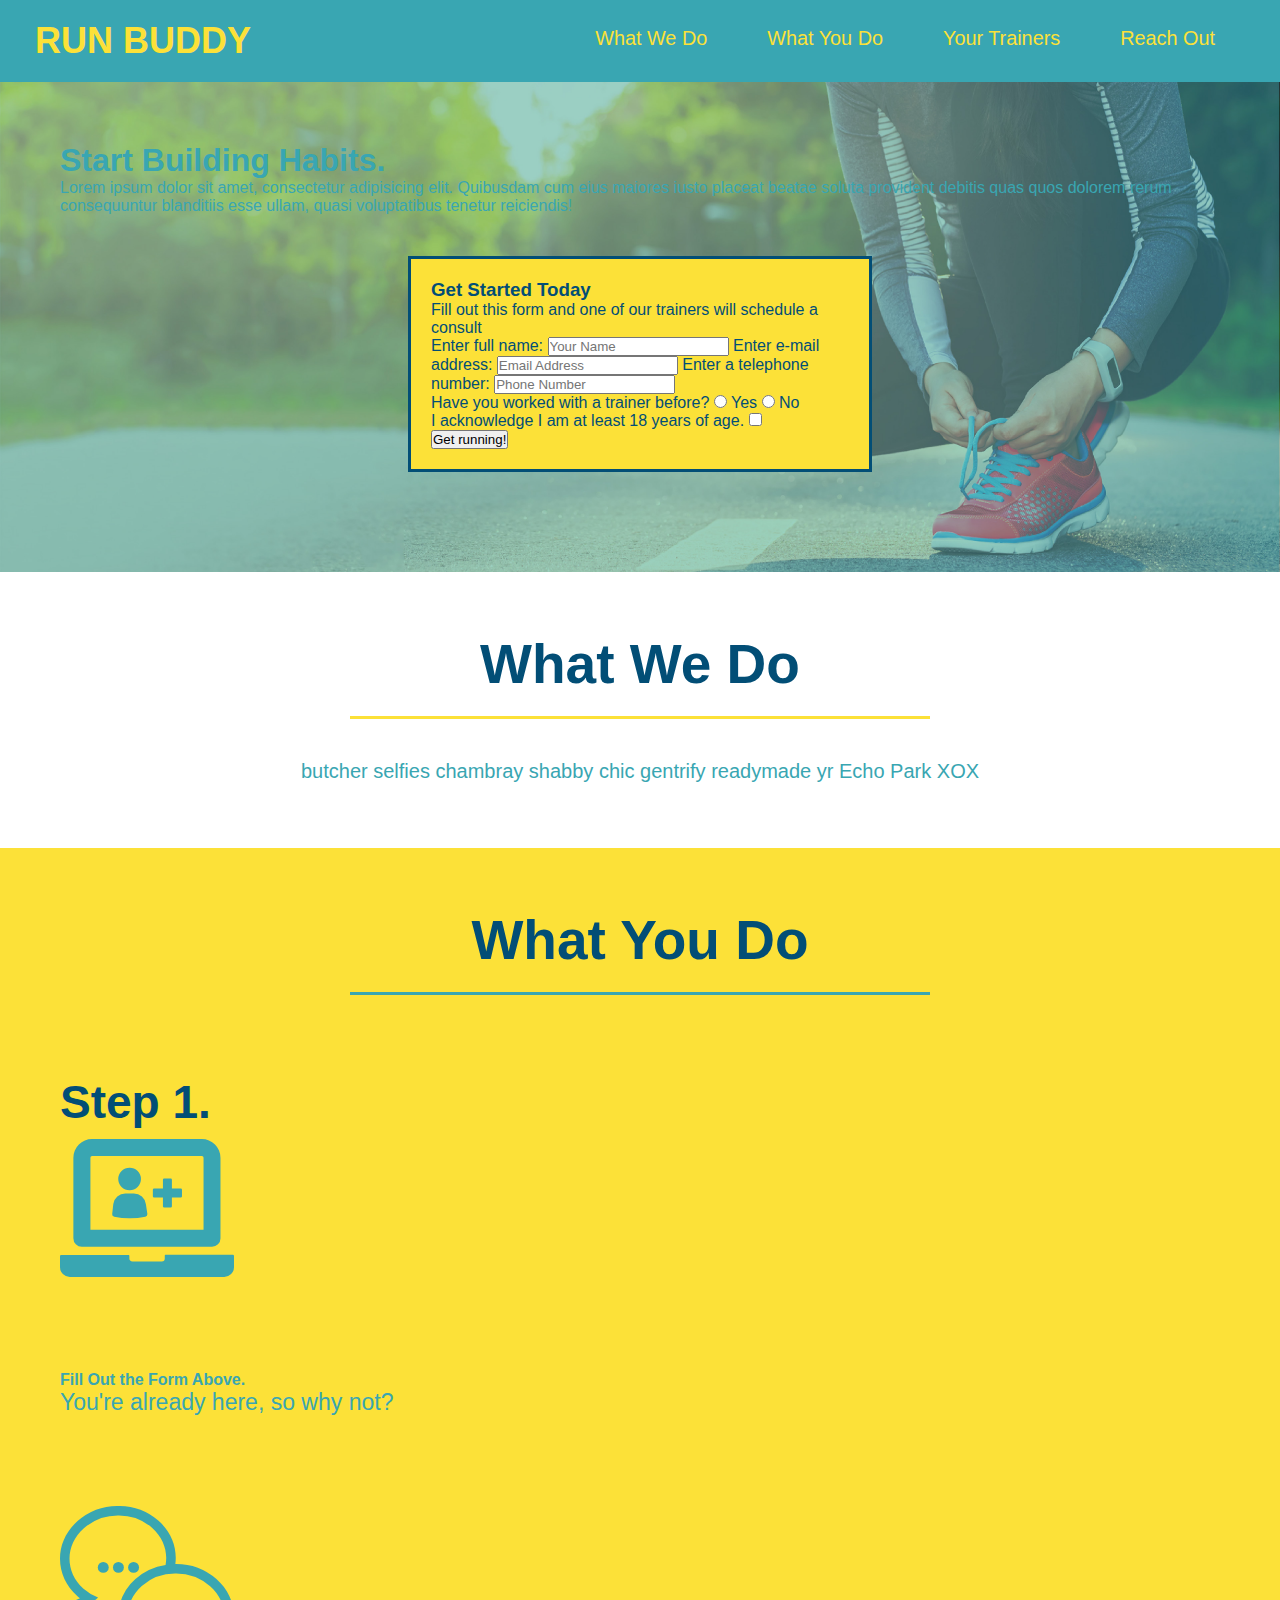
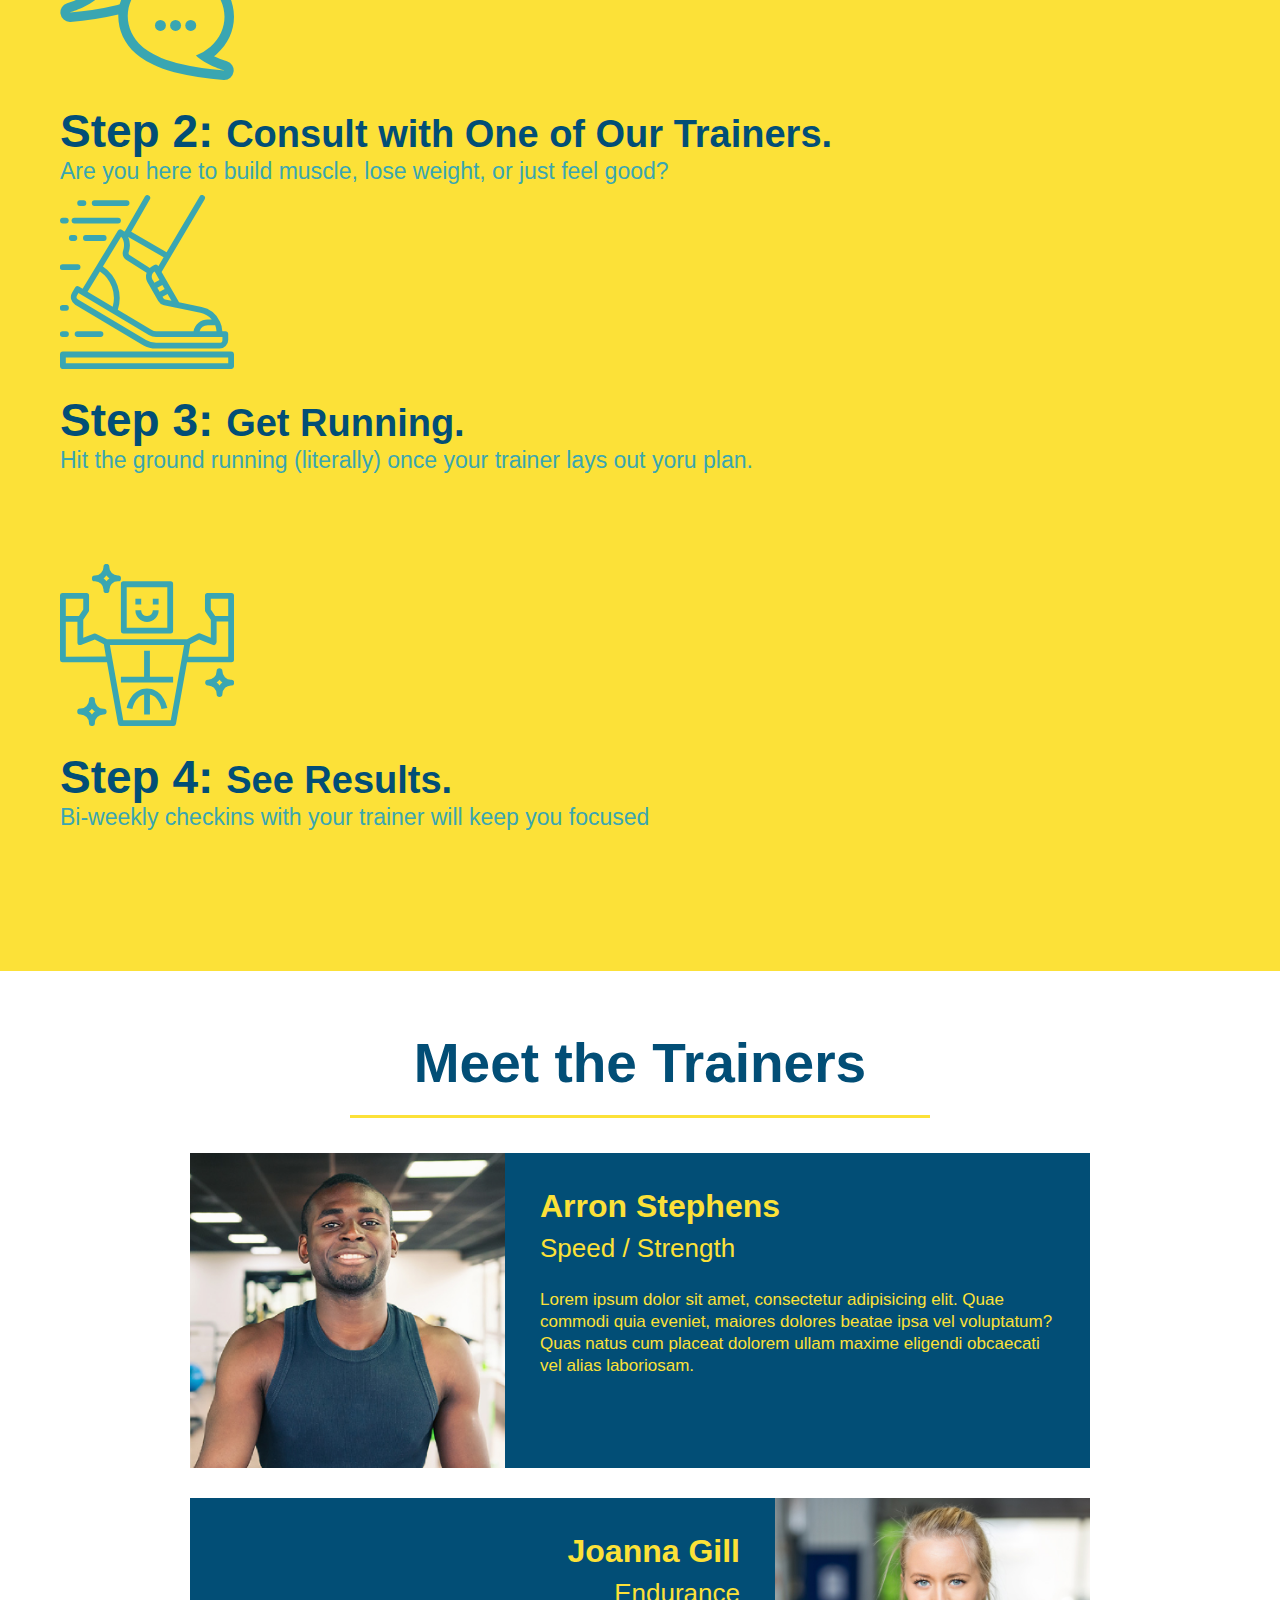
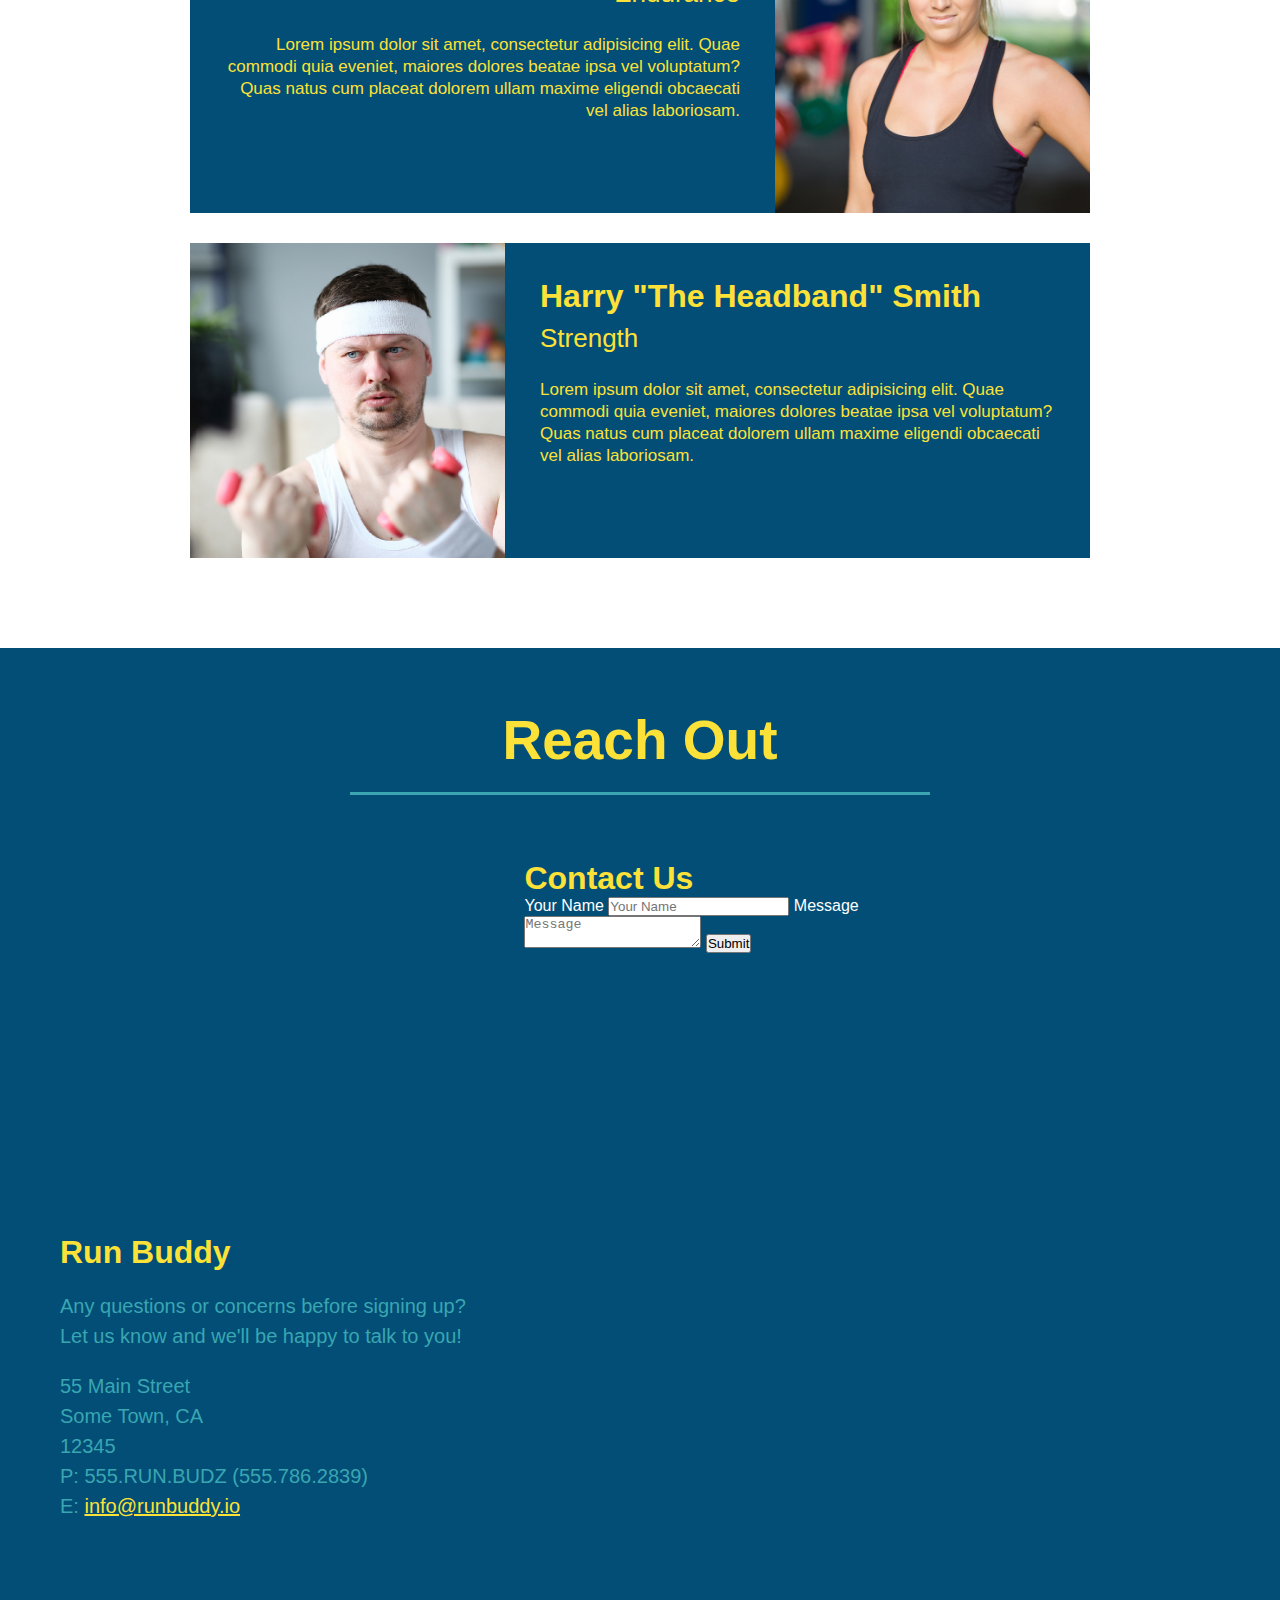
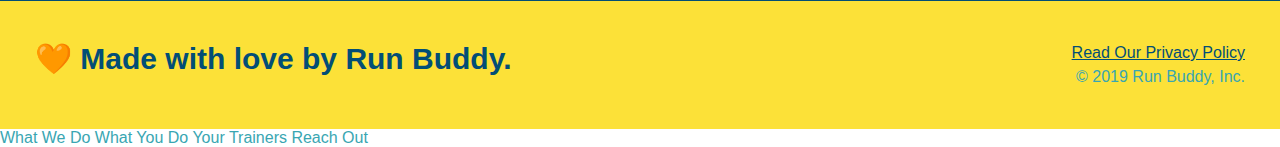
==== commit dcaa2bd2: "step 1 done, 2-4 needed" ====
--- a/index.html
+++ b/index.html
@@ -90,13 +90,19 @@
                     What You Do
                 </h2>
             </div>    
-            <div>
-                <img src="./assets/images/step-1.svg" alt="" />
-                <h3>Step 1: <span>Fill Out the Form Above.</span></h3>
-                <p>You're already here, so why not?</p>
-            </div>
-
-            <div>
+            <div class="step">
+                
+                <h3>Step 1.</h3>
+                <div class="step-info">
+                    <div class="step-img">
+                        <img src="./assets/images/step-1.svg" alt="" />     
+                    </div>
+                    <div class="step-text"> 
+                        <h4>Fill Out the Form Above.</h4>
+                        <p>You're already here, so why not?</p>
+                    </div>
+                </div>
+            </div>
                 <img src="./assets/images/step-2.svg" alt=""/>
                 <h3>Step 2: <span>Consult with One of Our Trainers.</span></h3>
                 <p>Are you here to build muscle, lose weight, or just feel good?</p>
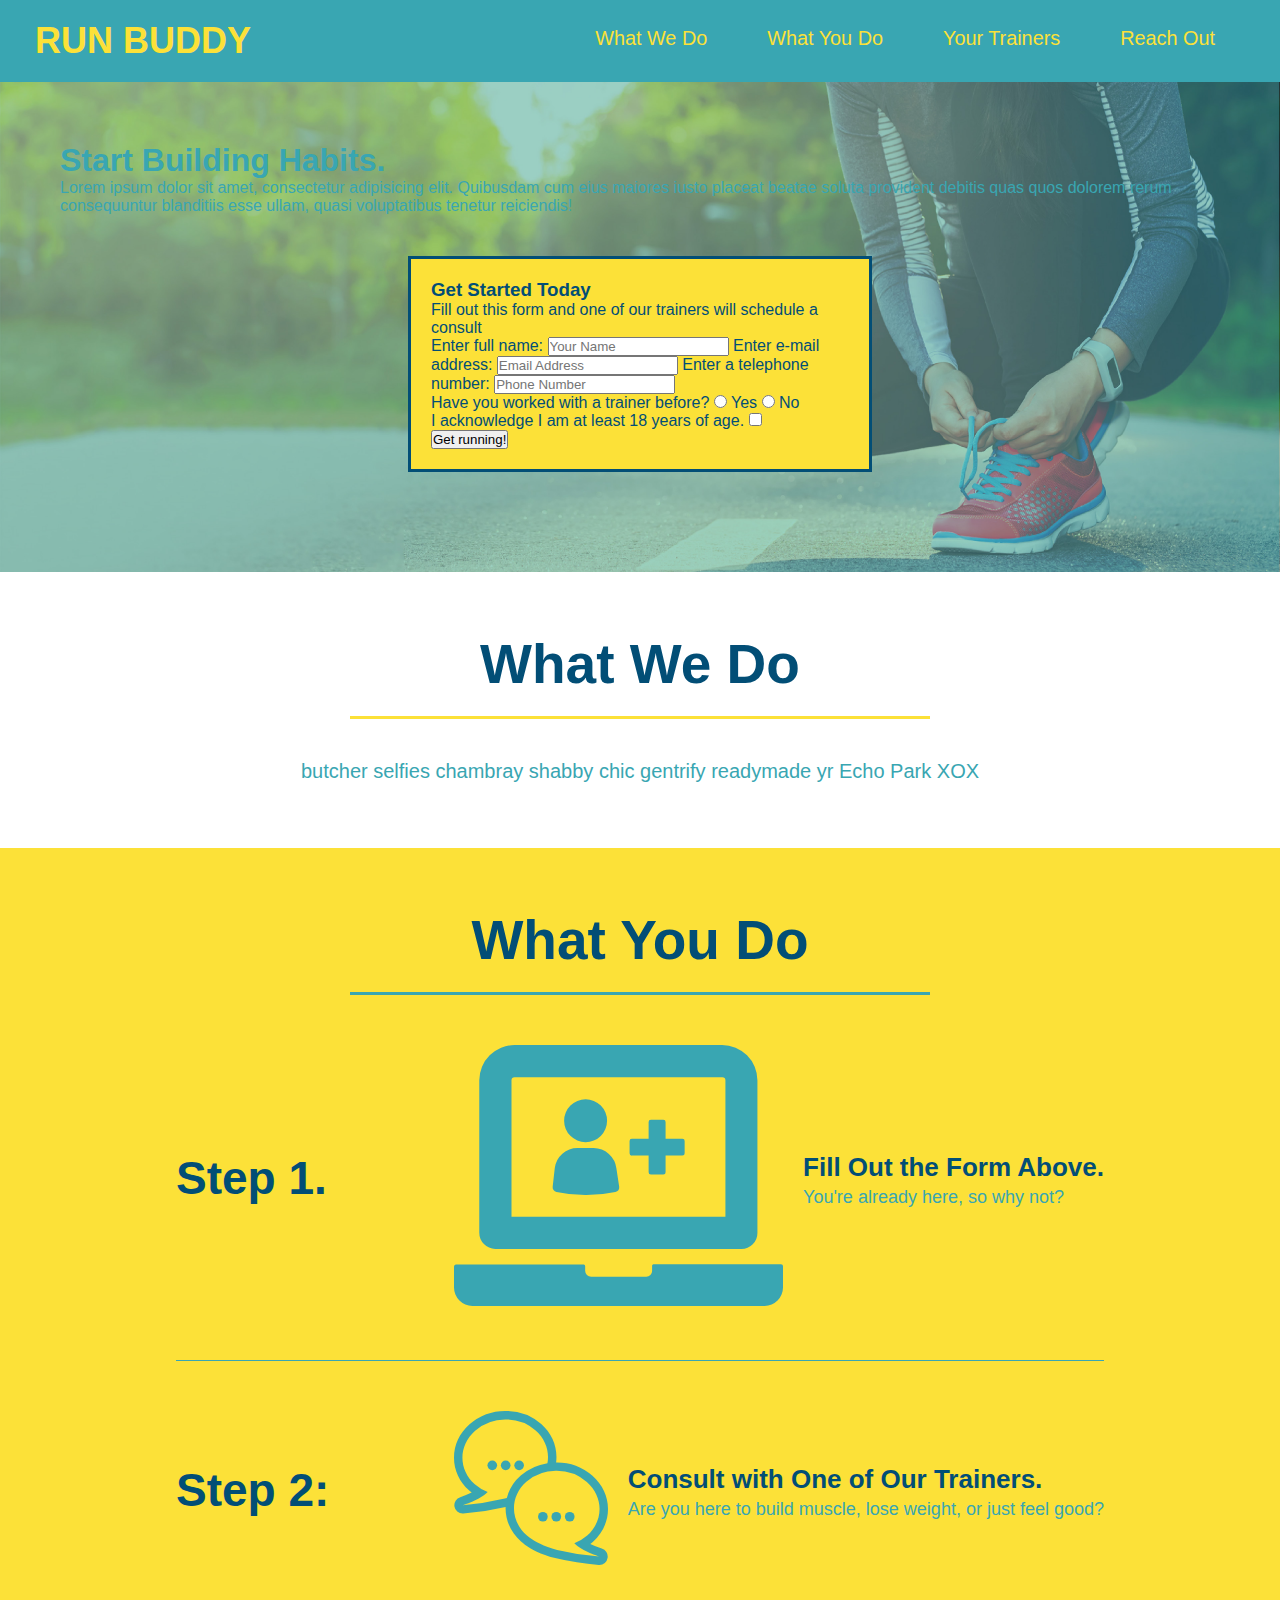
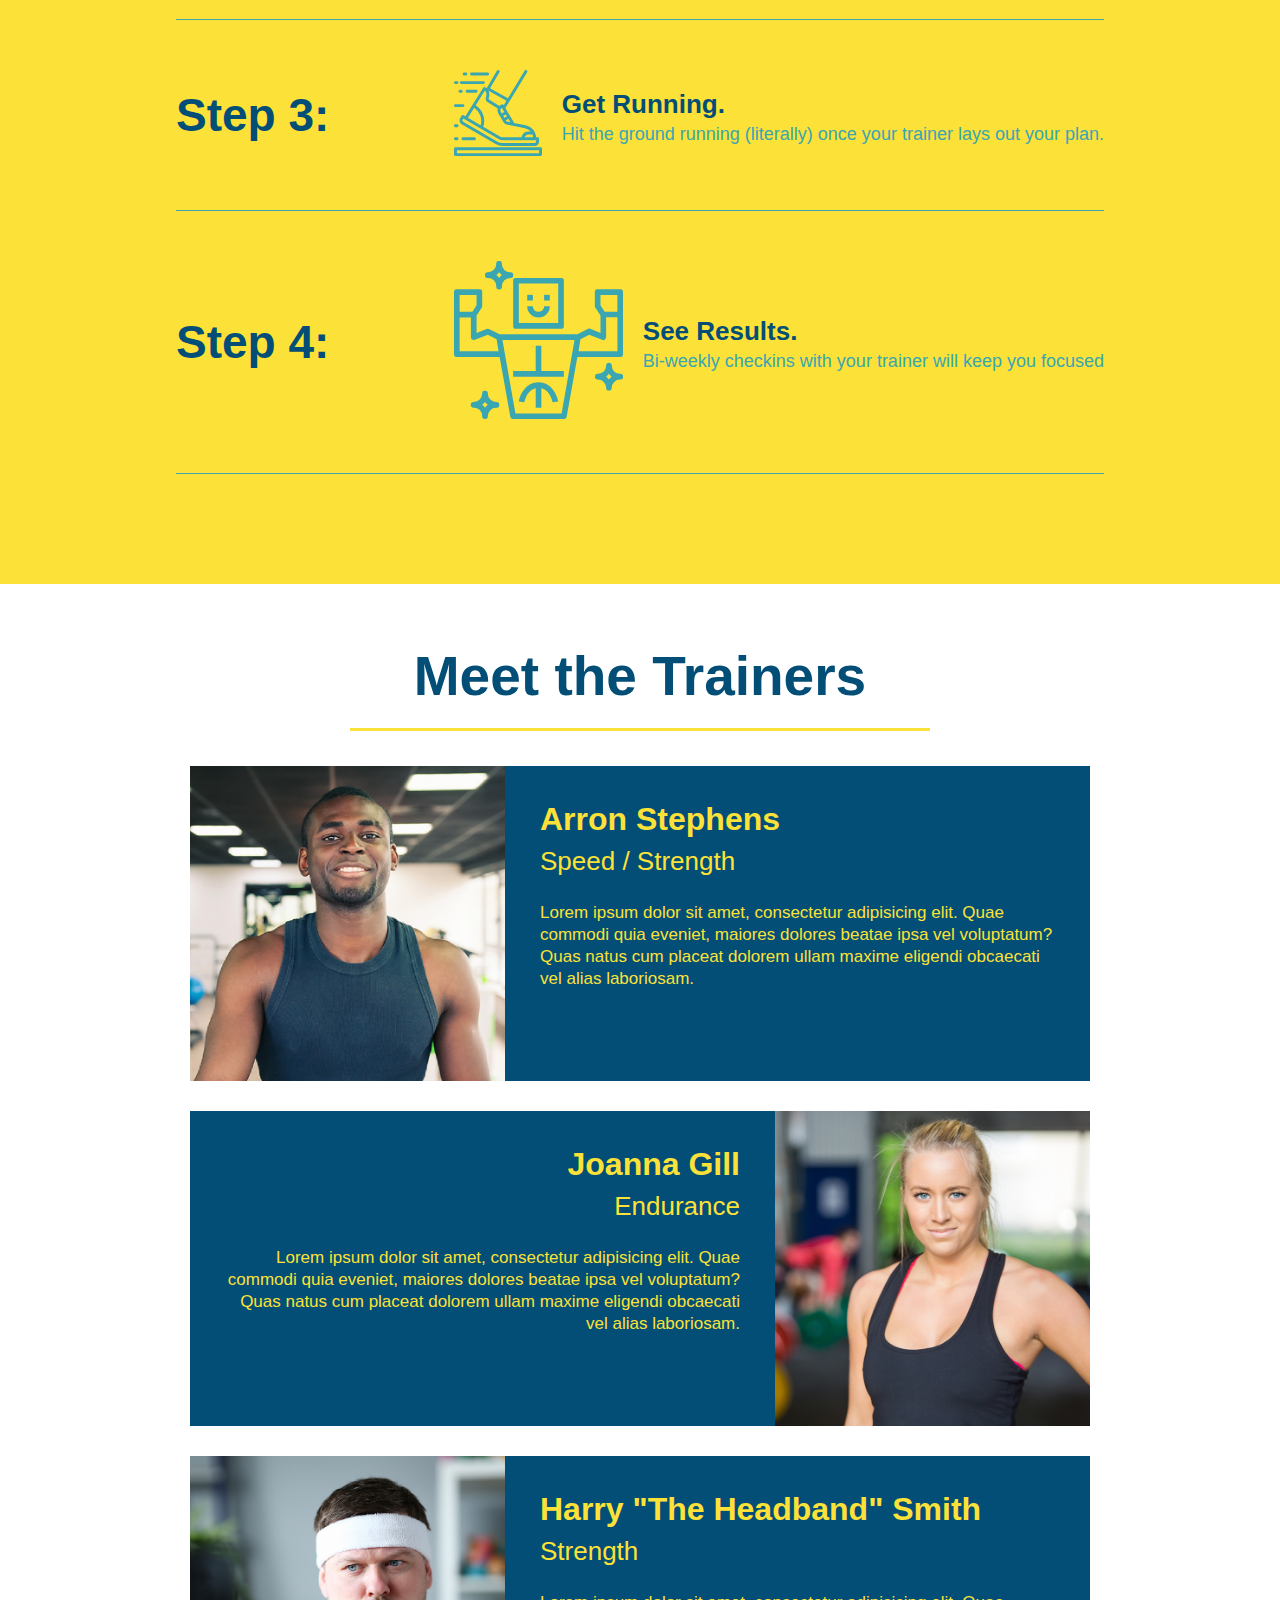
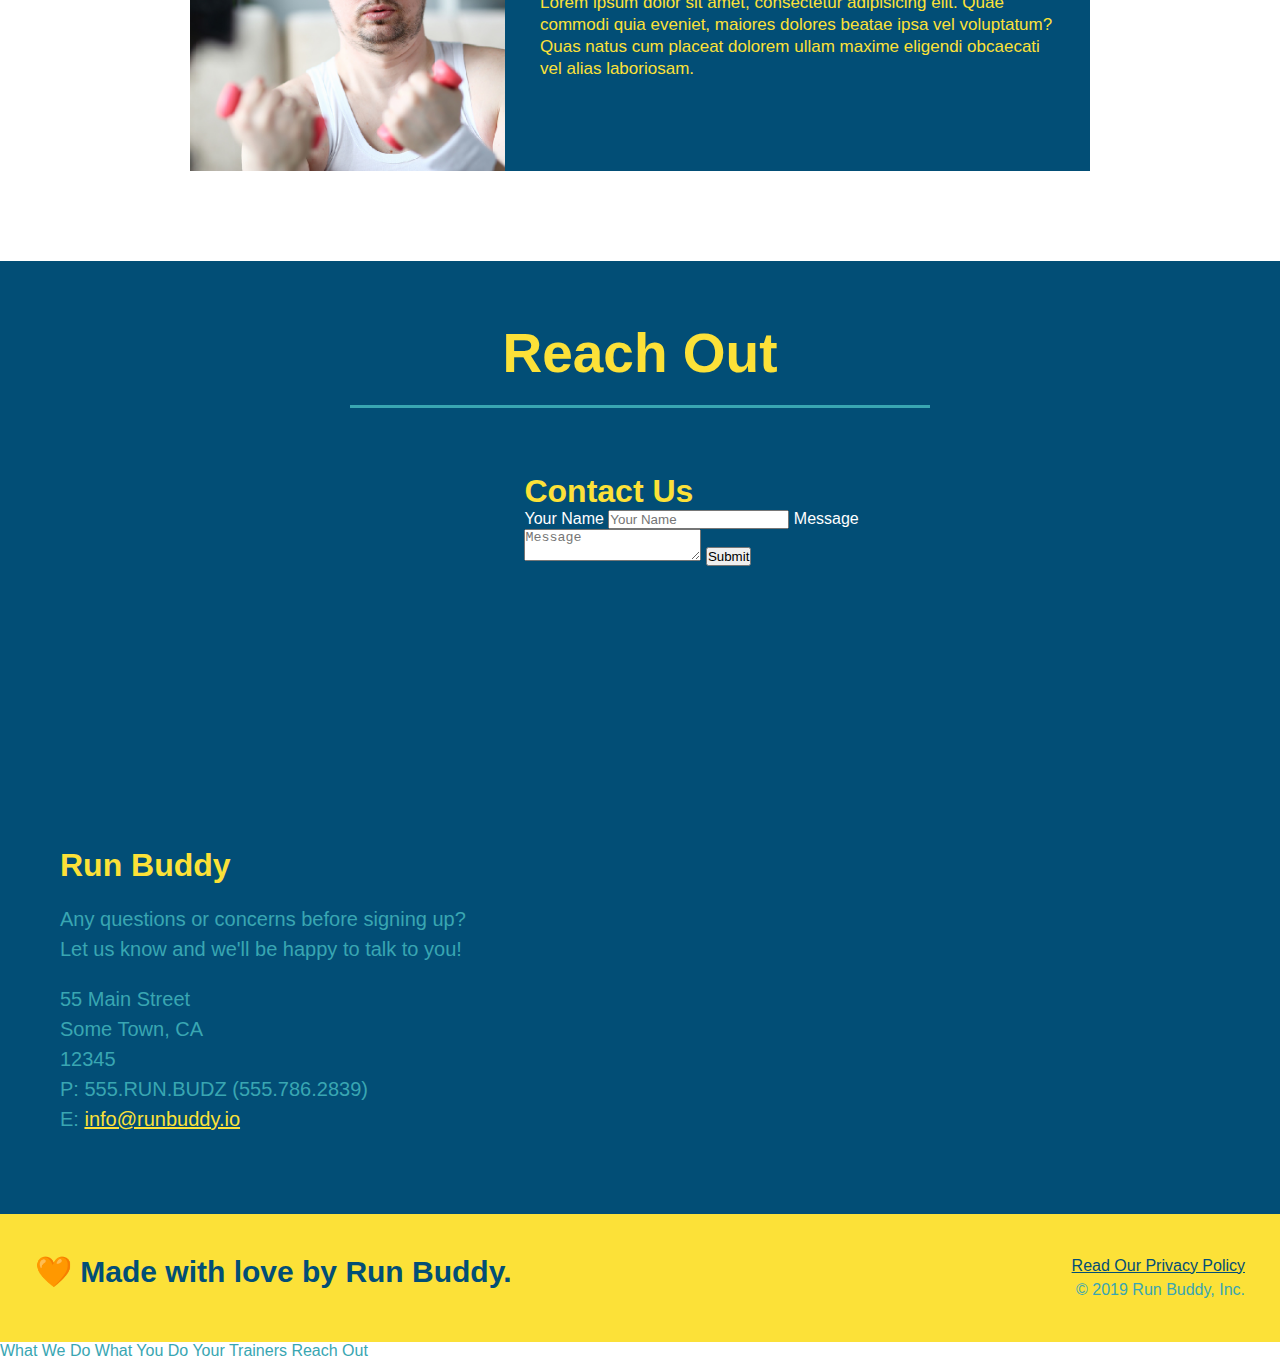
==== commit 613c29cb: "add flexbox to the steps" ====
--- a/index.html
+++ b/index.html
@@ -91,7 +91,6 @@
                 </h2>
             </div>    
             <div class="step">
-                
                 <h3>Step 1.</h3>
                 <div class="step-info">
                     <div class="step-img">
@@ -103,21 +102,41 @@
                     </div>
                 </div>
             </div>
-                <img src="./assets/images/step-2.svg" alt=""/>
-                <h3>Step 2: <span>Consult with One of Our Trainers.</span></h3>
-                <p>Are you here to build muscle, lose weight, or just feel good?</p>
-            </div>
-
-            <div>
-                <img src="./assets/images/step-3.svg" alt=""/>
-                <h3>Step 3: <span>Get Running.</span></h3>
-                <p>Hit the ground running (literally) once your trainer lays out yoru plan.</p>
-            </div>
-
-            <div>
-                <img src="./assets/images/step-4.svg" alt=""/>
-                <h3>Step 4: <span>See Results.</span></h3>
-                <p>Bi-weekly checkins with your trainer will keep you focused</p>
+            <div class="step">    
+                <h3>Step 2:</h3>
+                <div class="step-info">
+                    <div class="step-img">
+                        <img src="./assets/images/step-2.svg" alt=""/>
+                    </div>
+                    <div class="step-text"> 
+                        <h4>Consult with One of Our Trainers.</h4>
+                        <p>Are you here to build muscle, lose weight, or just feel good?</p>
+                    </div>
+                </div>
+            </div>    
+            <div class="step">
+                <h3>Step 3:</h3>
+                <div class="step-info">
+                    <div class="step-img">
+                        <img src="./assets/images/step-3.svg" alt=""/>
+                    </div>
+                    <div class="step-text">
+                        <h4>Get Running.</h4>
+                        <p>Hit the ground running (literally) once your trainer lays out your plan.</p>
+                    </div>
+                </div>
+            </div>         
+            <div class="step">           
+                <h3>Step 4:</h3>
+                <div class="step-info">
+                    <div class="step-img">
+                            <img src="./assets/images/step-4.svg" alt=""/>
+                    </div>
+                    <div class="step-text">
+                        <h4>See Results.</h4>
+                        <p>Bi-weekly checkins with your trainer will keep you focused</p>
+                    </div>
+                </div> 
             </div>
         </section>
 
--- a/assets/css/style.css
+++ b/assets/css/style.css
@@ -135,28 +135,52 @@
     border-color: #39a6b2;
 }
 
-.steps div{
-    margin-bottom: 80px;
-}
-
-.steps img{
-    width: 15%;
-    margin: 10px 0;
-}
-
-.steps h3 {
+.step {
+    margin:50px auto;
+    padding-bottom: 50px;
+    width: 80%;
+    border-bottom: 1px solid #39a6b2;
+    display: flex;
+    flex-wrap: wrap;
+    align-items: center;
+    justify-content: space-between;
+}
+
+.step h3 {
     color: #024e76;
     font-size: 46px;
-    margin-top: 10px;
-}
-
-.steps p {
+    flex: 1 30%;
+}
+
+.step-info {
+    flex: 2 70%;
+    display: flex;
+    flex-wrap: wrap;
+    align-items: center;
+}
+
+.step-text {
+    flex 12;
+}
+
+.step-text p {
     color: #39a6b2;
-    font-size: 23px;
-}
-
-.steps span {
-    font-size: 38px;
+    font-size: 18px;
+}
+
+.step-text h4 {
+    font-size:26px;
+    line-height: 1.5;
+    color: #024e76;
+}
+
+.step-img {
+    flex: 1 12%;
+    margin-right: 20px;
+}
+
+.step-img img {
+    max-width: 100%;
 }
 
 .trainers {
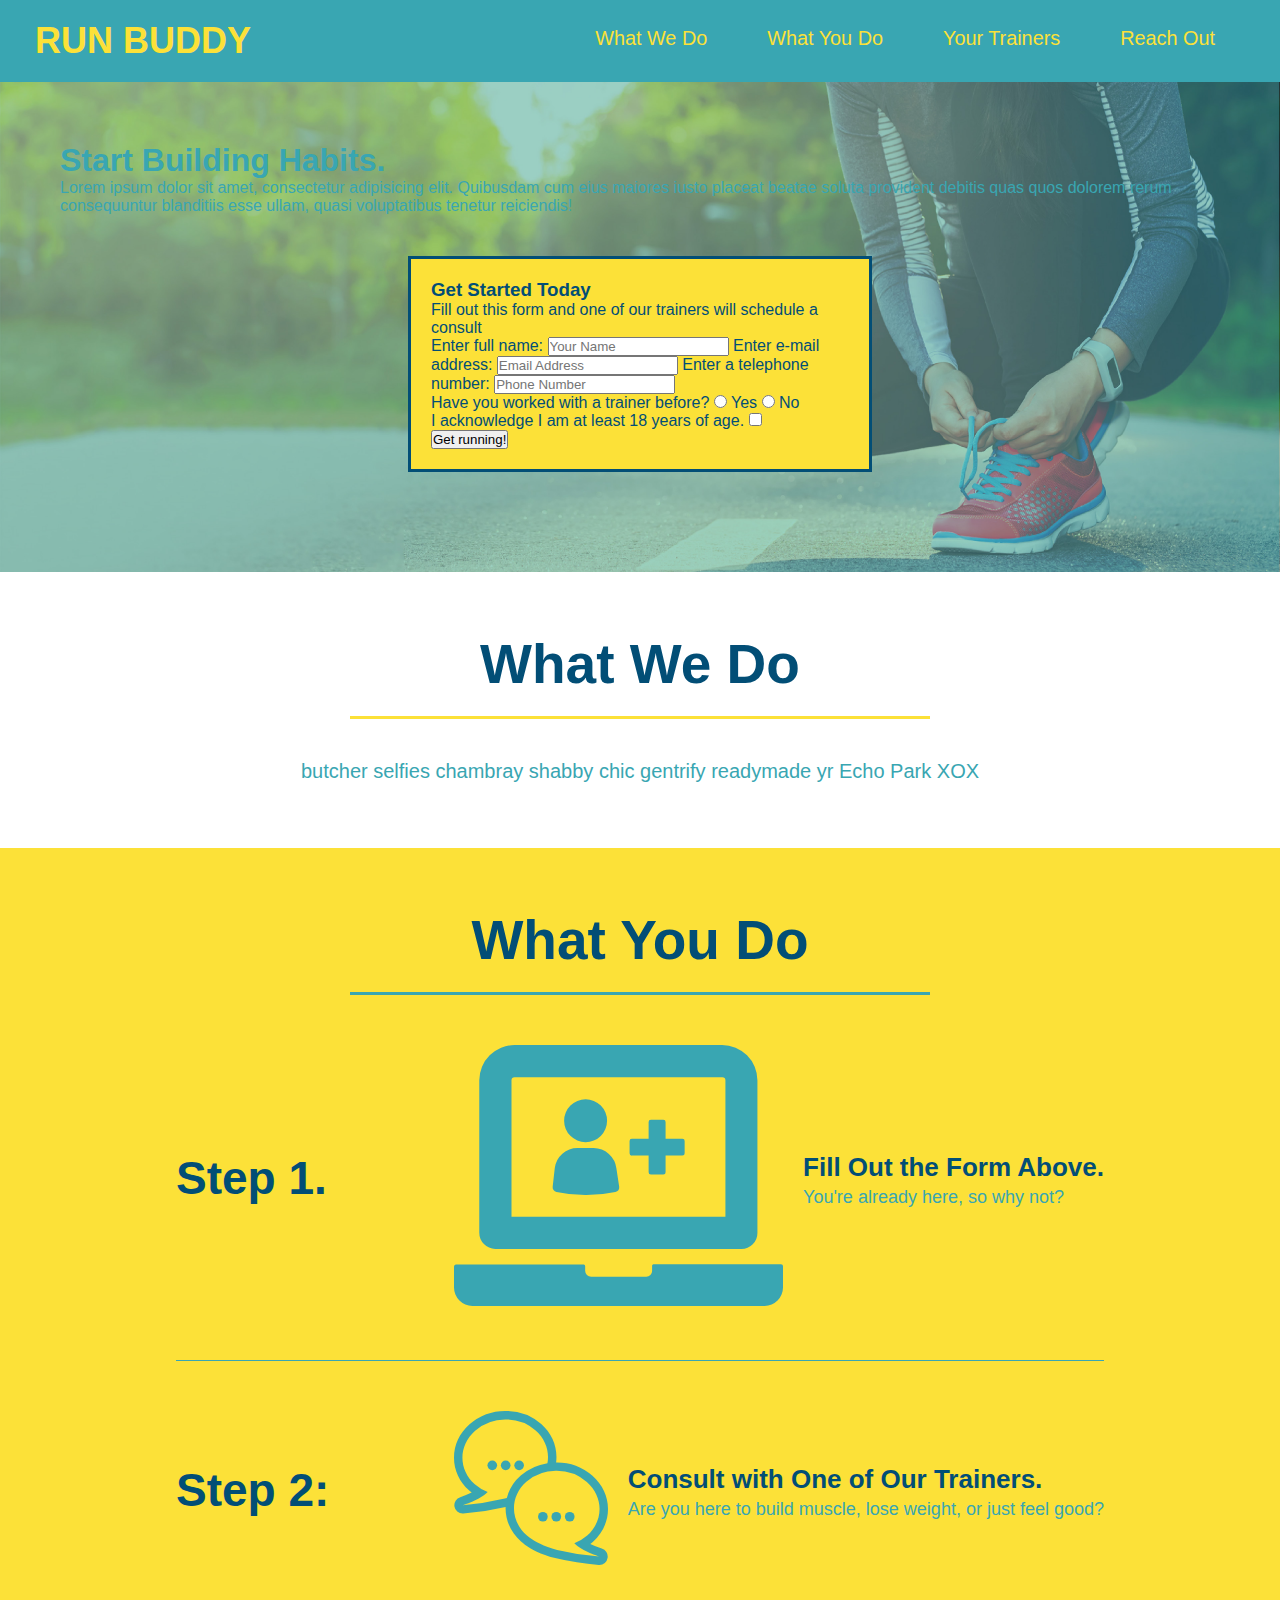
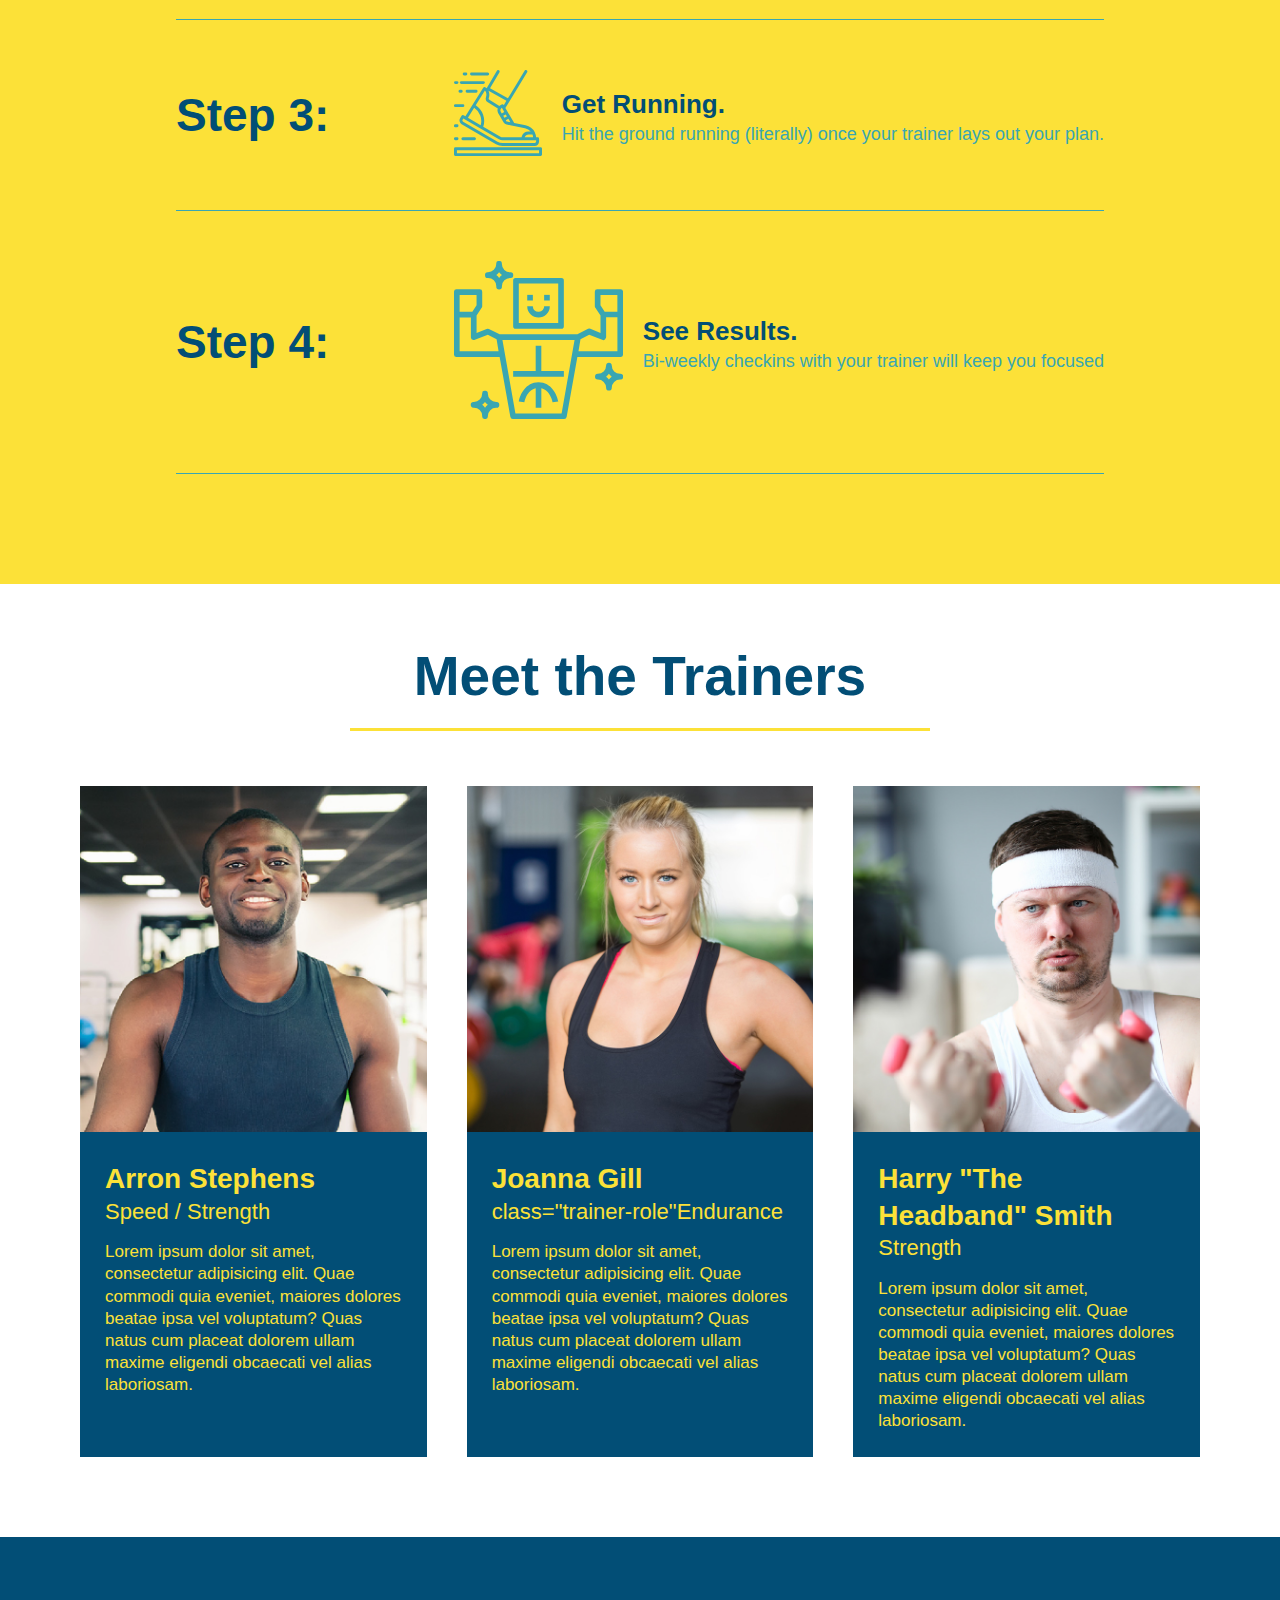
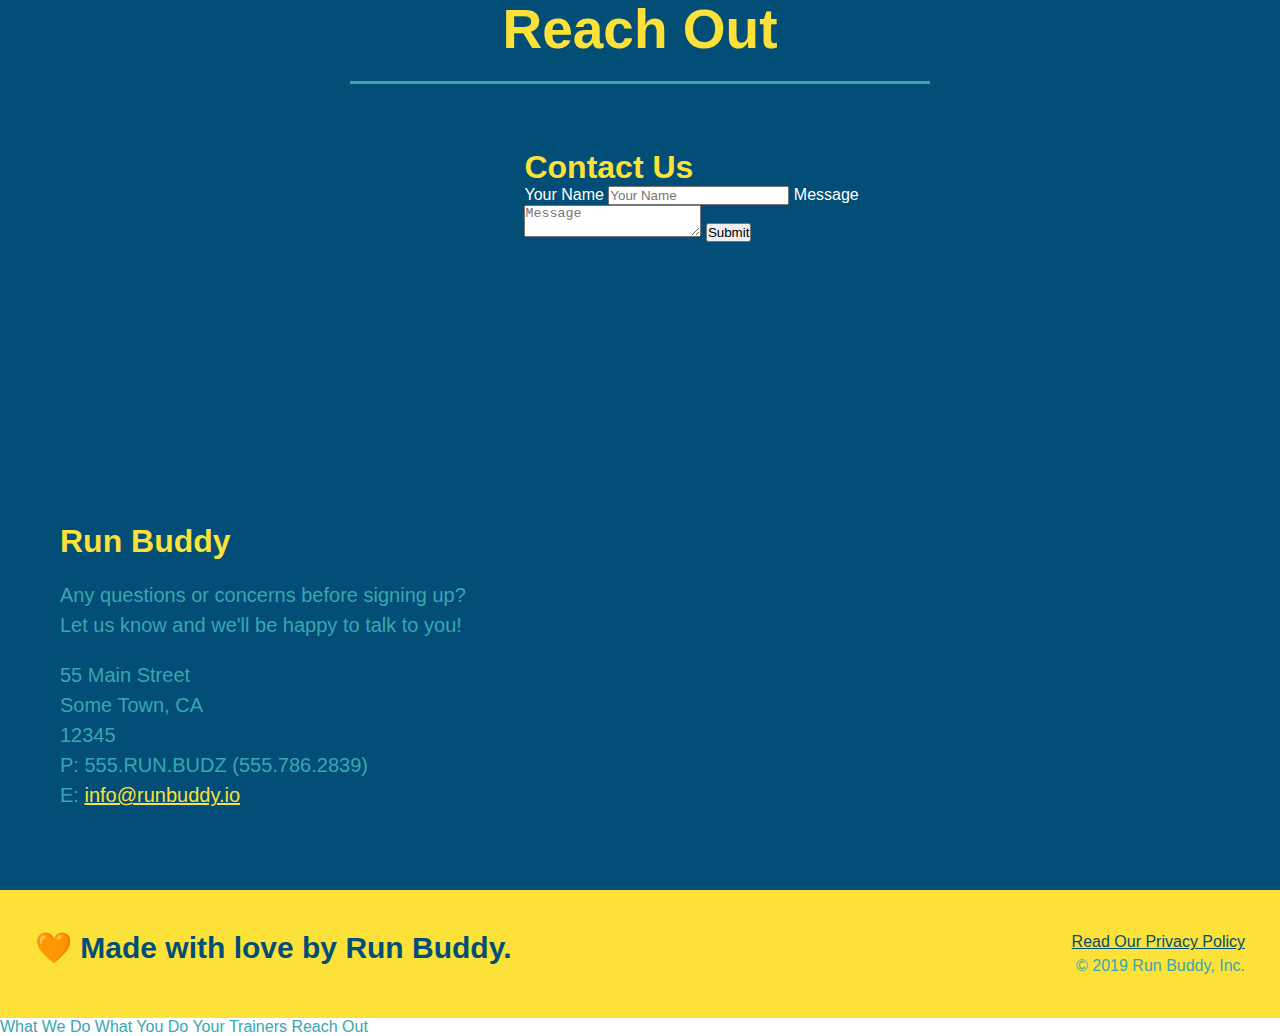
==== commit 222b1368: "add flexbox to the trainers" ====
--- a/index.html
+++ b/index.html
@@ -141,17 +141,18 @@
         </section>
 
         <!--"meet the trainers" section-->
-        <section id="your-trainers" class="trainers">
+    <section id="your-trainers">
             <div class="flex-box">
                 <h2 class="section-title primary-border">
                     Meet the Trainers
                 </h2>
             </div>
+        <div class="trainers">
             <article class="trainer">
                 <img src="./assets/images/trainer-1.jpg" alt="Arron Stephens in his workout clothes, ready to pump iron" />
-                <div class="trainer-bio text-left">
-                    <h3>Arron Stephens</h3>
-                    <h4>Speed / Strength</h4>
+                <div class="trainer-bio">
+                    <h3 class="trainer-name">Arron Stephens</h3>
+                    <h4 class="trainer-role">Speed / Strength</h4>
                     <p>
                         Lorem ipsum dolor sit amet, consectetur adipisicing elit. Quae commodi quia eveniet, maiores dolores beatae ipsa vel voluptatum? Quas natus cum placeat dolorem ullam maxime eligendi obcaecati vel alias laboriosam.
                     </p>
@@ -159,27 +160,29 @@
             </article>
 
             <article class="trainer">
-                <div class="trainer-bio text-right">
-                    <h3>Joanna Gill</h3>
-                    <h4>Endurance</h4>
+                <img src="./assets/images/trainer-2.jpg" alt="Joanna Gill cooling off after a workout." />
+                <div class="trainer-bio">
+                    <h3 class="trainer-name">Joanna Gill</h3>
+                    <h4> class="trainer-role"Endurance</h4>
                     <p>
                         Lorem ipsum dolor sit amet, consectetur adipisicing elit. Quae commodi quia eveniet, maiores dolores beatae ipsa vel voluptatum? Quas natus cum placeat dolorem ullam maxime eligendi obcaecati vel alias laboriosam.
                     </p>
                 </div>
-                <img src="./assets/images/trainer-2.jpg" alt="Joanna Gill cooling off after a workout." />
+                
             </article>
 
             <article class="trainer">
                 <img src="./assets/images/trainer-3.jpg" alt="Harry Smith wearing a headband and lifting comically small pink weights." />
-                <div class="trainer-bio text-left">
-                    <h3>Harry "The Headband" Smith</h3>
-                    <h4>Strength</h4>
+                <div class="trainer-bio">
+                    <h3 class="trainer-name">Harry "The Headband" Smith</h3>
+                    <h4 class="trainer-role">Strength</h4>
                     <p>
                         Lorem ipsum dolor sit amet, consectetur adipisicing elit. Quae commodi quia eveniet, maiores dolores beatae ipsa vel voluptatum? Quas natus cum placeat dolorem ullam maxime eligendi obcaecati vel alias laboriosam.
                     </p>
                 </div>
             </article>
-        </section>
+        </div>
+    </section>
 
         <!--"reach out" section-->
         <section id="reach-out" class="contact">
--- a/assets/css/style.css
+++ b/assets/css/style.css
@@ -184,26 +184,28 @@
 }
 
 .trainers {
-    
+    width: 100%;
+    margin: 0 auto;
+    display: flex;
+    flex-wrap: wrap;
+    justify-content:space-around;
 }
 
 .trainer {
-    width: 900px;
-    margin: 0 auto 30px auto;
+    margin: 20px;
     background: #024e76;
     color: #fce138;
-    overflow: auto;
+    flex: 1;
+    
 }
 
 .trainer img {
-    width: 35%;
-    float: left;
+    width: 100%;
 }
 
 .trainer-bio {
-    padding: 35px;
-    float: left;
-    width: 65%;
+    padding: 25px;
+    line-height: 1.3;
 }
 
 .text-left {
@@ -215,19 +217,18 @@
 }
 
 .trainer-bio h3 {
-    font-size: 32px;
-    margin-bottom: 8px;
+    font-size: 28px;
+   
 }
 
 .trainer-bio h4 {
     font-weight: lighter;
-    font-size: 26px;
-    margin-bottom: 25px;
+    font-size: 22px;
+    margin-bottom: 15px;
 }
 
 .trainer-bio p {
     font-size: 17px;
-    line-height: 1.3;
 }
 
 .contact {
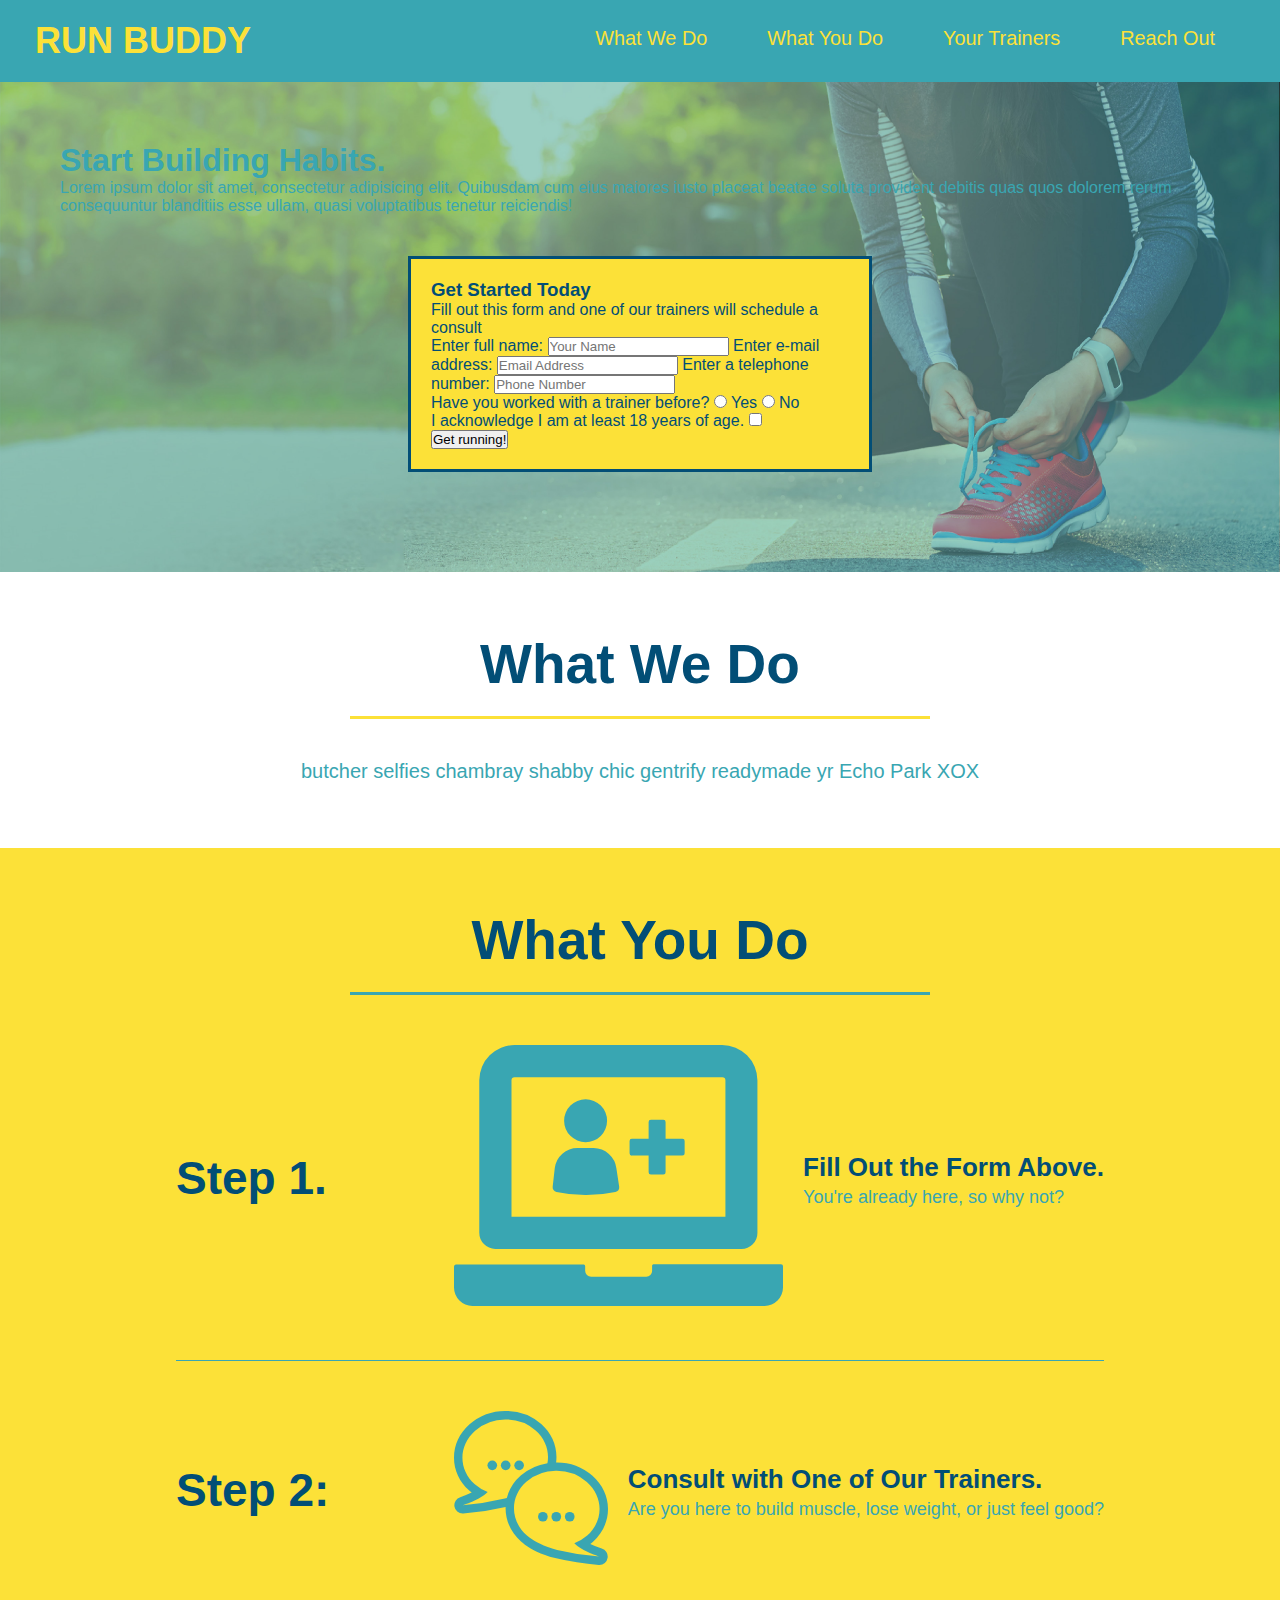
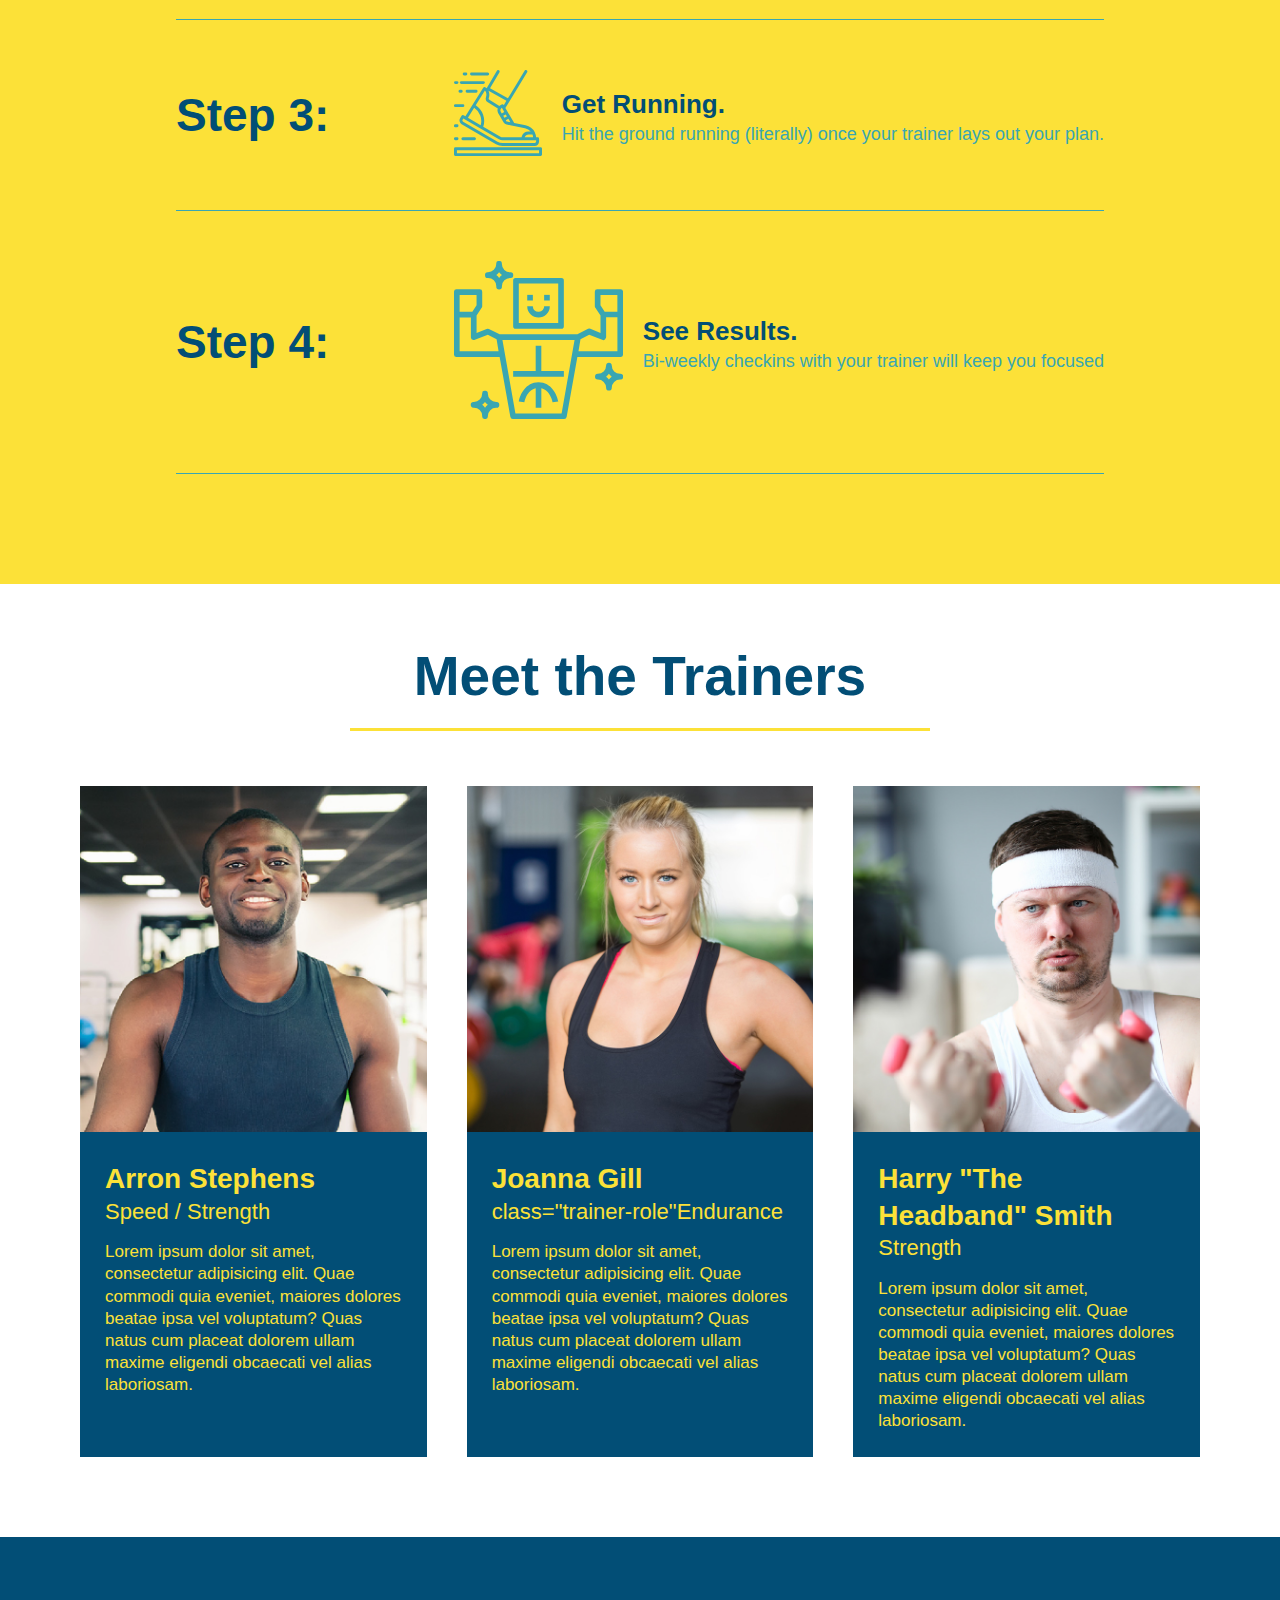
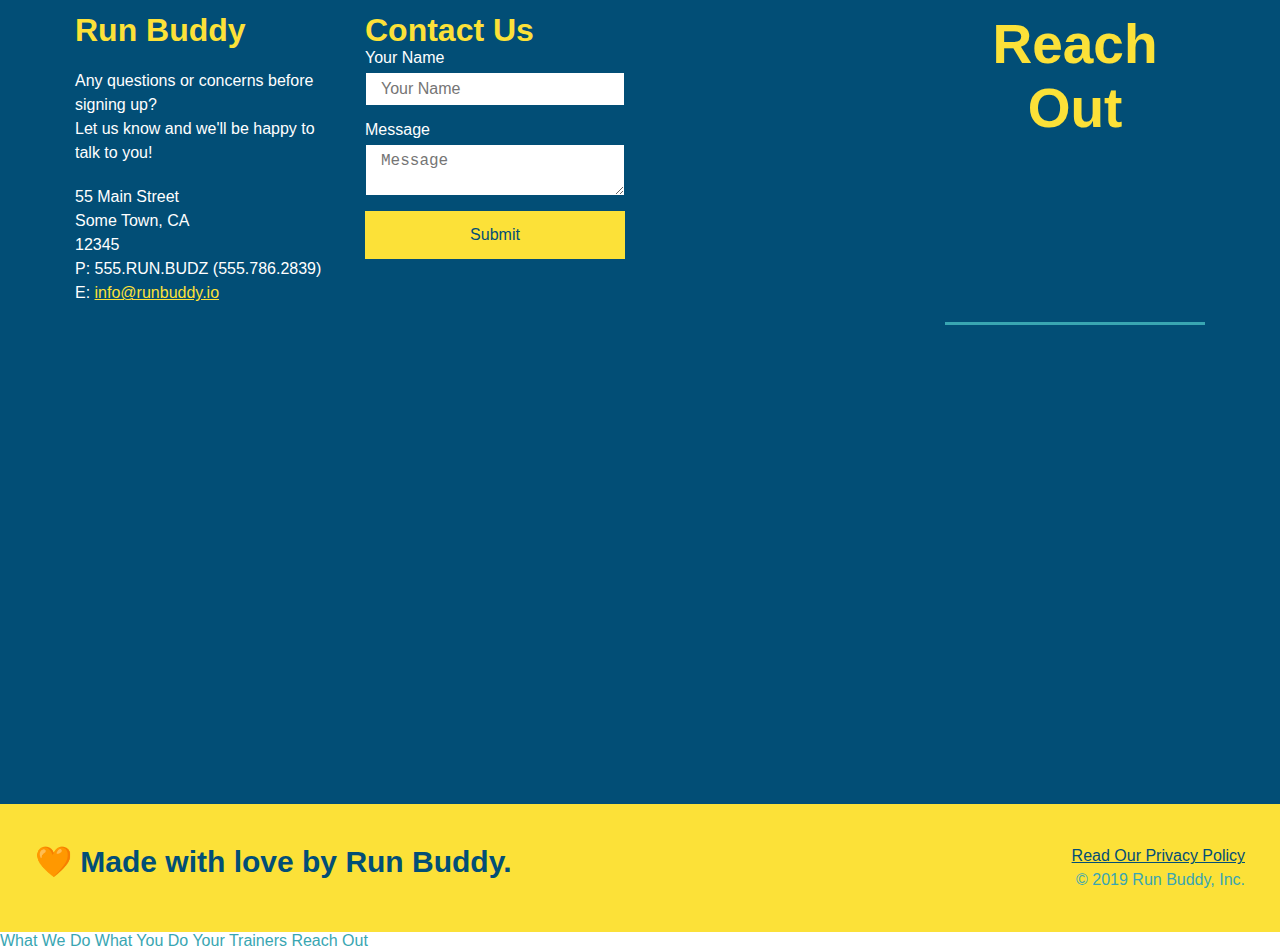
==== commit 96fb9971: "three-column contact" ====
--- a/index.html
+++ b/index.html
@@ -186,13 +186,44 @@
 
         <!--"reach out" section-->
         <section id="reach-out" class="contact">
+            <div class="contact-info">
+                <div>
+                <h3>Run Buddy</h3>
+                <p>
+                    Any questions or concerns before signing up?
+                    <br />
+                    Let us know and we'll be happy to talk to you!
+                </p>
+
+                <address>
+                    55 Main Street <br />
+                    Some Town, CA <br />
+                    12345<br />
+                    P: 555.RUN.BUDZ (555.786.2839)<br/>
+                    E: <a href="mailto:info@runbuddy.io">info@runbuddy.io</a>
+                </address>
+
+            </div>
+
+            <div class="contact-form">
+                <h3>Contact Us</h3>
+                <form>
+                    <label for="contact-name">Your Name</label>
+                    <input type="text" id="contact-name" placeholder="Your Name"/>
+
+                    <label for="contact-message">Message</label>
+                    <textarea id="contact-message" placeholder="Message"></textarea>
+
+                    <button type="submit">Submit</button>
+                </form>
+            </div>
             <div class="flex-row"></div>
                 <h2 class="section-title secondary-border">
                     Reach Out
                 </h2>
             </div>
-            <div class="contact-info">
-                <iframe
+           
+            <iframe
                 src="https://www.google.com/maps/embed?pb=!1m18!1m12!1m3!1d3448.711179416343!2d-81.61098328448143!3d30.188243318719316!2m3!1f0!2f0!3f0!3m2!1i1024!2i768!4f13.1!3m3!1m2!1s0x88e5c95e7682c1e1%3A0xcb2c63f0a51d04d1!2s10369%20Tawa%20Trail%2C%20Jacksonville%2C%20FL%2032257!5e0!3m2!1sen!2sus!4v1603055325227!5m2!1sen!2sus" 
                 height="400"
                 width="400"
@@ -201,34 +232,9 @@
                 allowfullscreen=""
                 >
                 </iframe>
-                <div class="contact-form">
-                    <h3>Contact Us</h3>
-                    <form>
-                        <label for="contact-name">Your Name</label>
-                        <input type="text" id="contact-name" placeholder="Your Name"/>
-
-                        <label for="contact-message">Message</label>
-                        <textarea id="contact-message" placeholder="Message"></textarea>
-
-                        <button type="submit">Submit</button>
-                    </form>
-                </div>
-            </div>
-            <div class="contact-info">
-                <h3>Run Buddy</h3>
-                <p>
-                    Any questions or concerns before signing up?
-                    <br />
-                    Let us know and we'll be happy to talk to you!
-                </p>
-                <address>
-                    55 Main Street <br />
-                    Some Town, CA <br />
-                    12345<br />
-                    P: 555.RUN.BUDZ (555.786.2839)<br/>
-                    E: <a href="mailto:info@runbuddy.io">info@runbuddy.io</a>
-                </address>
-            </div>
+                
+            </div>
+            
         </section>
 
         <!--footer-->
--- a/assets/css/style.css
+++ b/assets/css/style.css
@@ -241,17 +241,22 @@
     color: #fce138;
 }
 
+.contact-info {
+    display: flex;
+    justify-content: space-between;
+    flex-wrap: wrap;
+}
+
+.contact-info > * {
+    flex: 1;
+    margin: 15px;
+}
+
 .contact-info iframe {
-    width: 400px;
     height: 400px;
 }
 
 .contact-info div {
-    width: 410px;
-    display: inline-block;
-    vertical-align: top;
-    text-align: left;
-    margin: 30px 0 0 60px;
     color: white;
 }
 
@@ -263,7 +268,7 @@
 .contact-info p, .contact-info address {
     margin: 20px 0;
     line-height: 1.5;
-    font-size: 20px;
+    font-size: 16px;
     font-style: normal;
 }
 
@@ -273,4 +278,25 @@
 
 .flex-row {
     display: flex;
+}
+
+.contact-form input, .contact-form textarea {
+    border: 1px solid #024e76;
+    display: block;
+    padding: 7px 15px;
+    font-size: 16px;
+    color: #024e76;
+    width: 100%;
+    margin-bottom: 15px;
+    margin-top: 5px;
+}
+
+.contact-form button {
+    width: 100%;
+    border: none;
+    background: #fce138;
+    color: #024e76;
+    text-align: center;
+    padding: 15px 0;
+    font-size: 16px;
 }